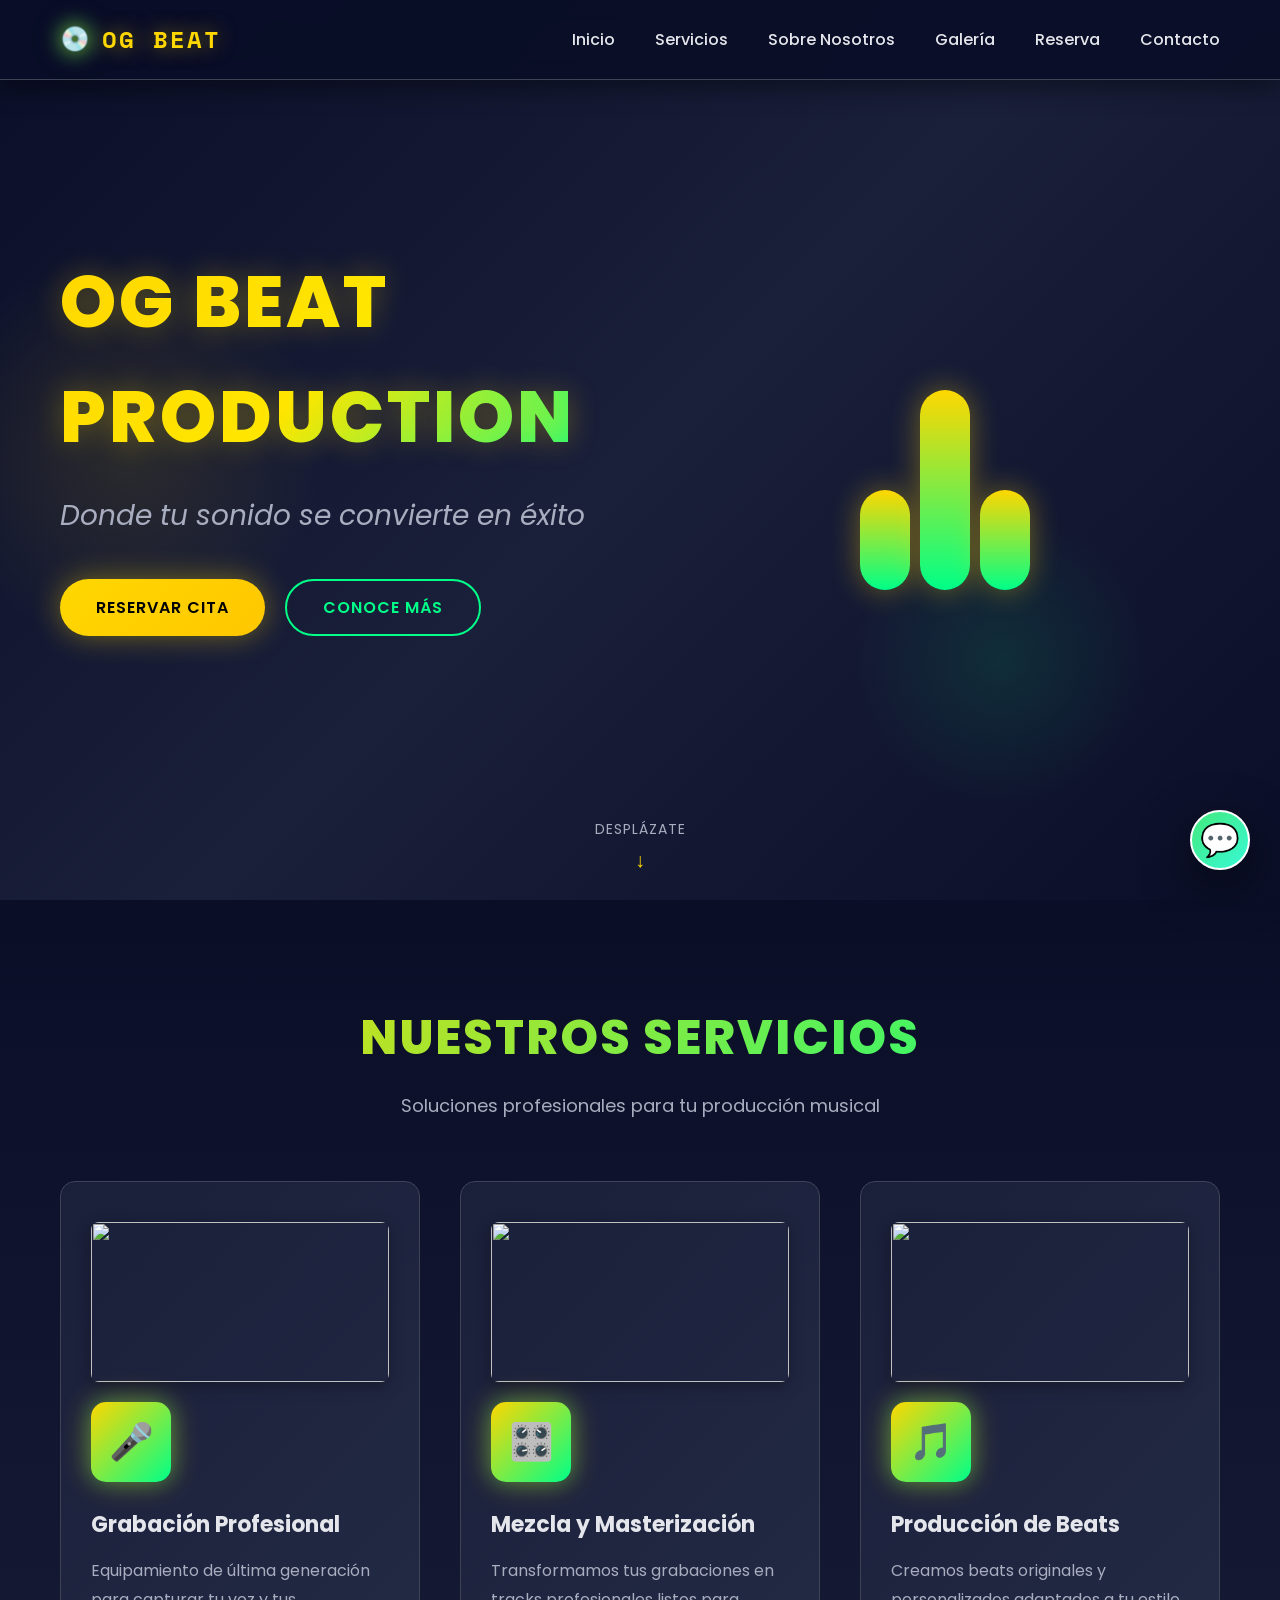
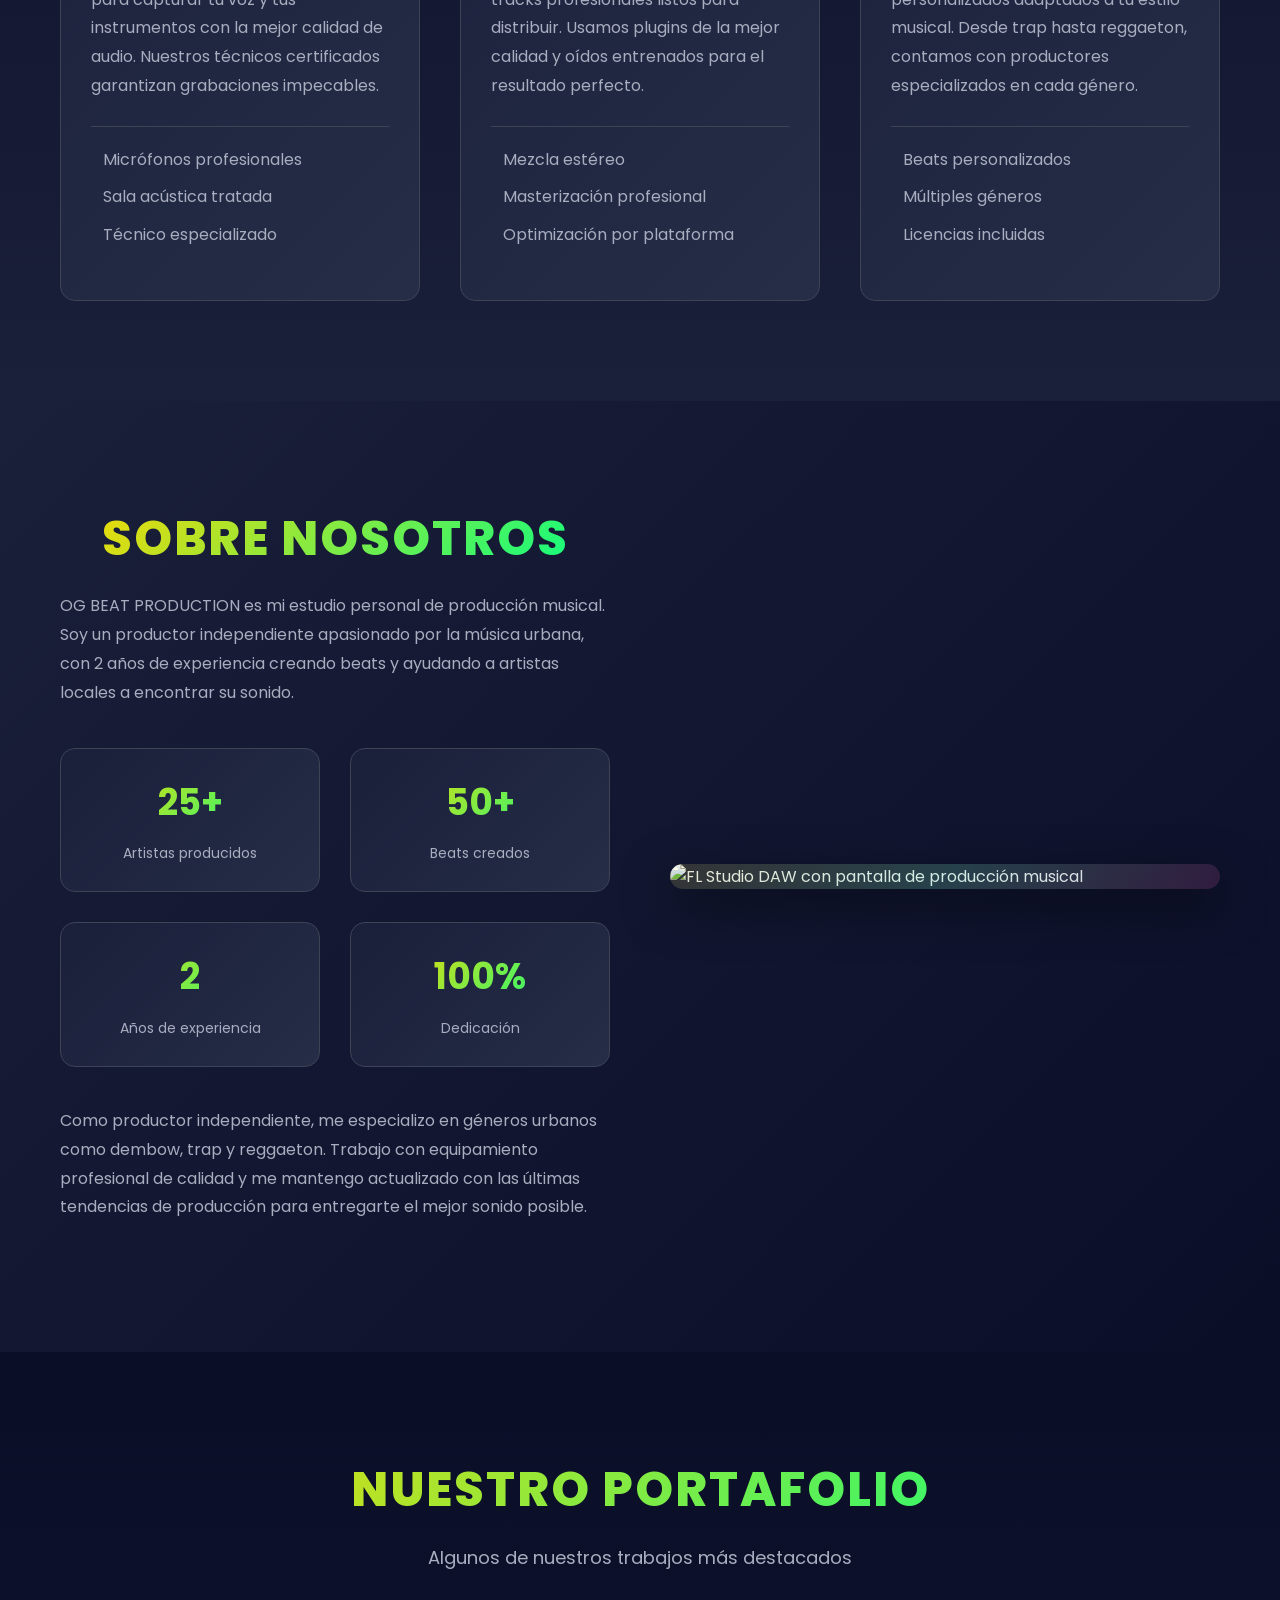
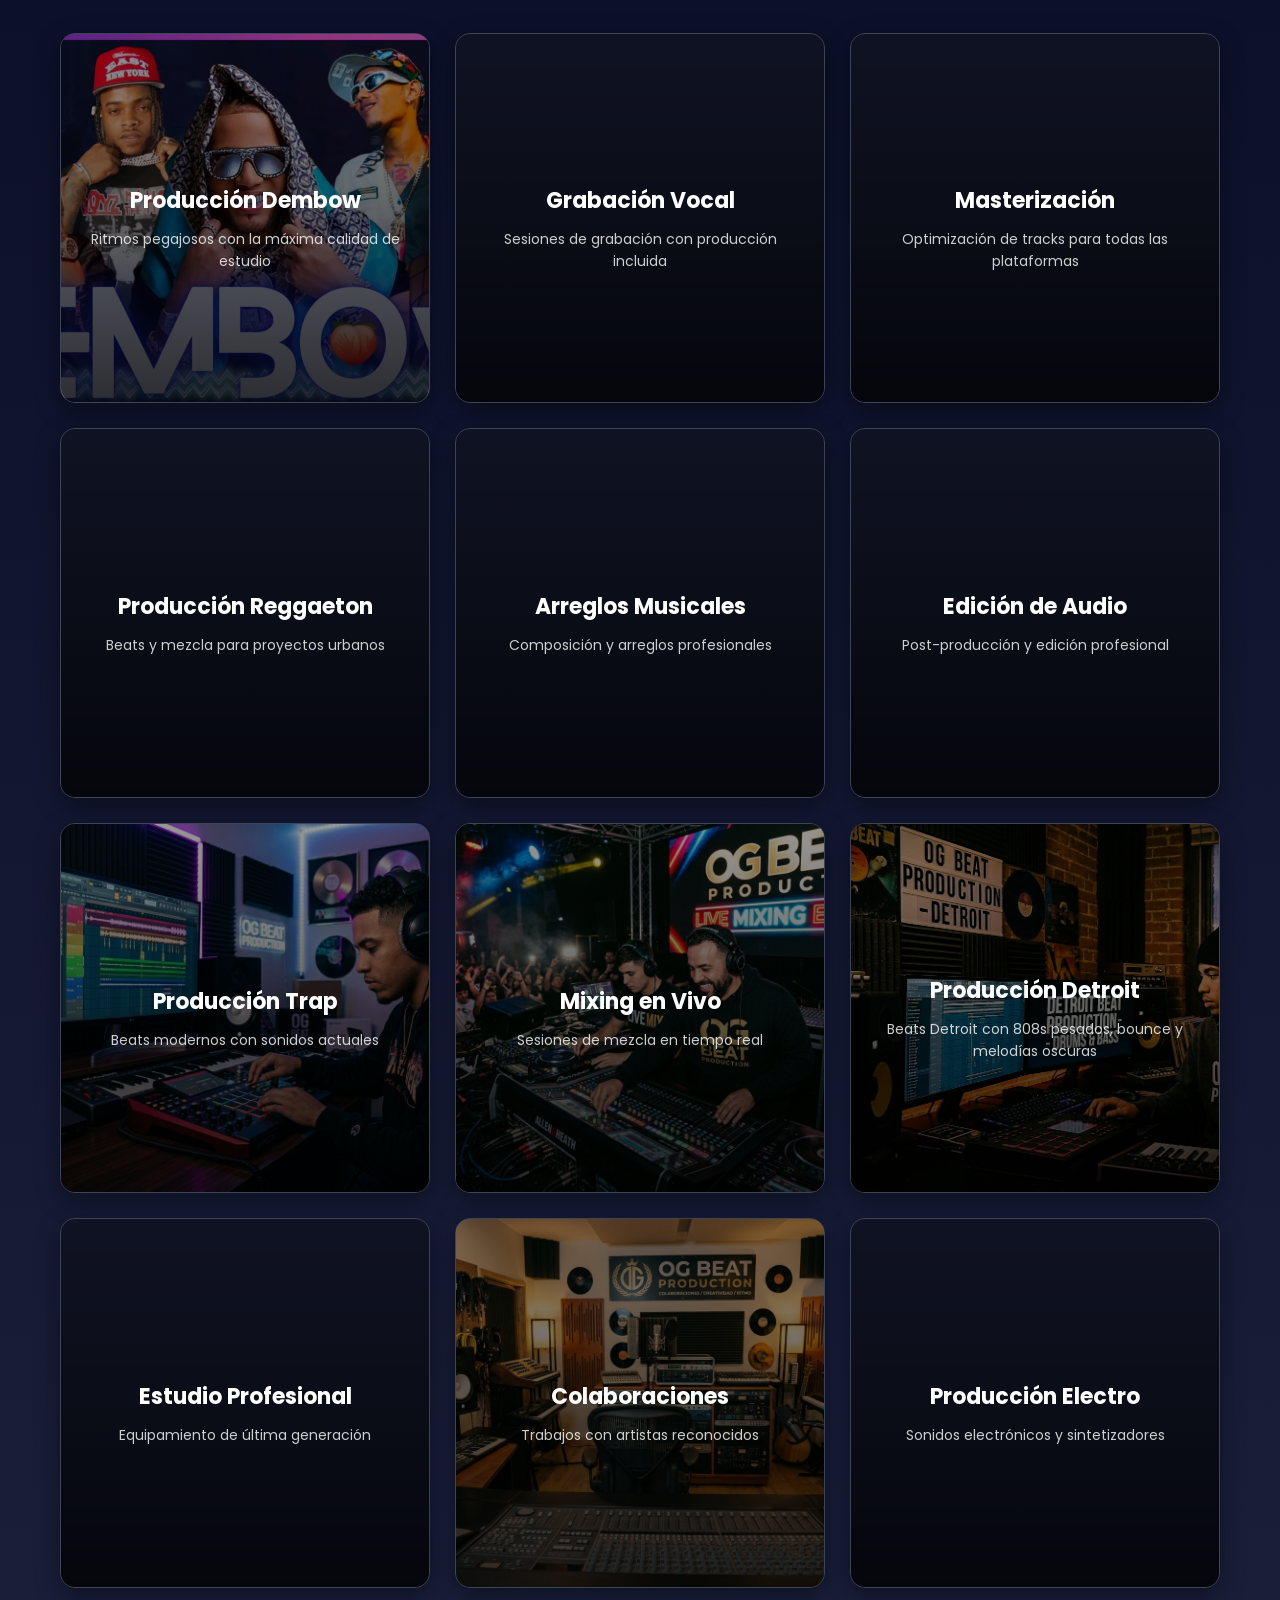
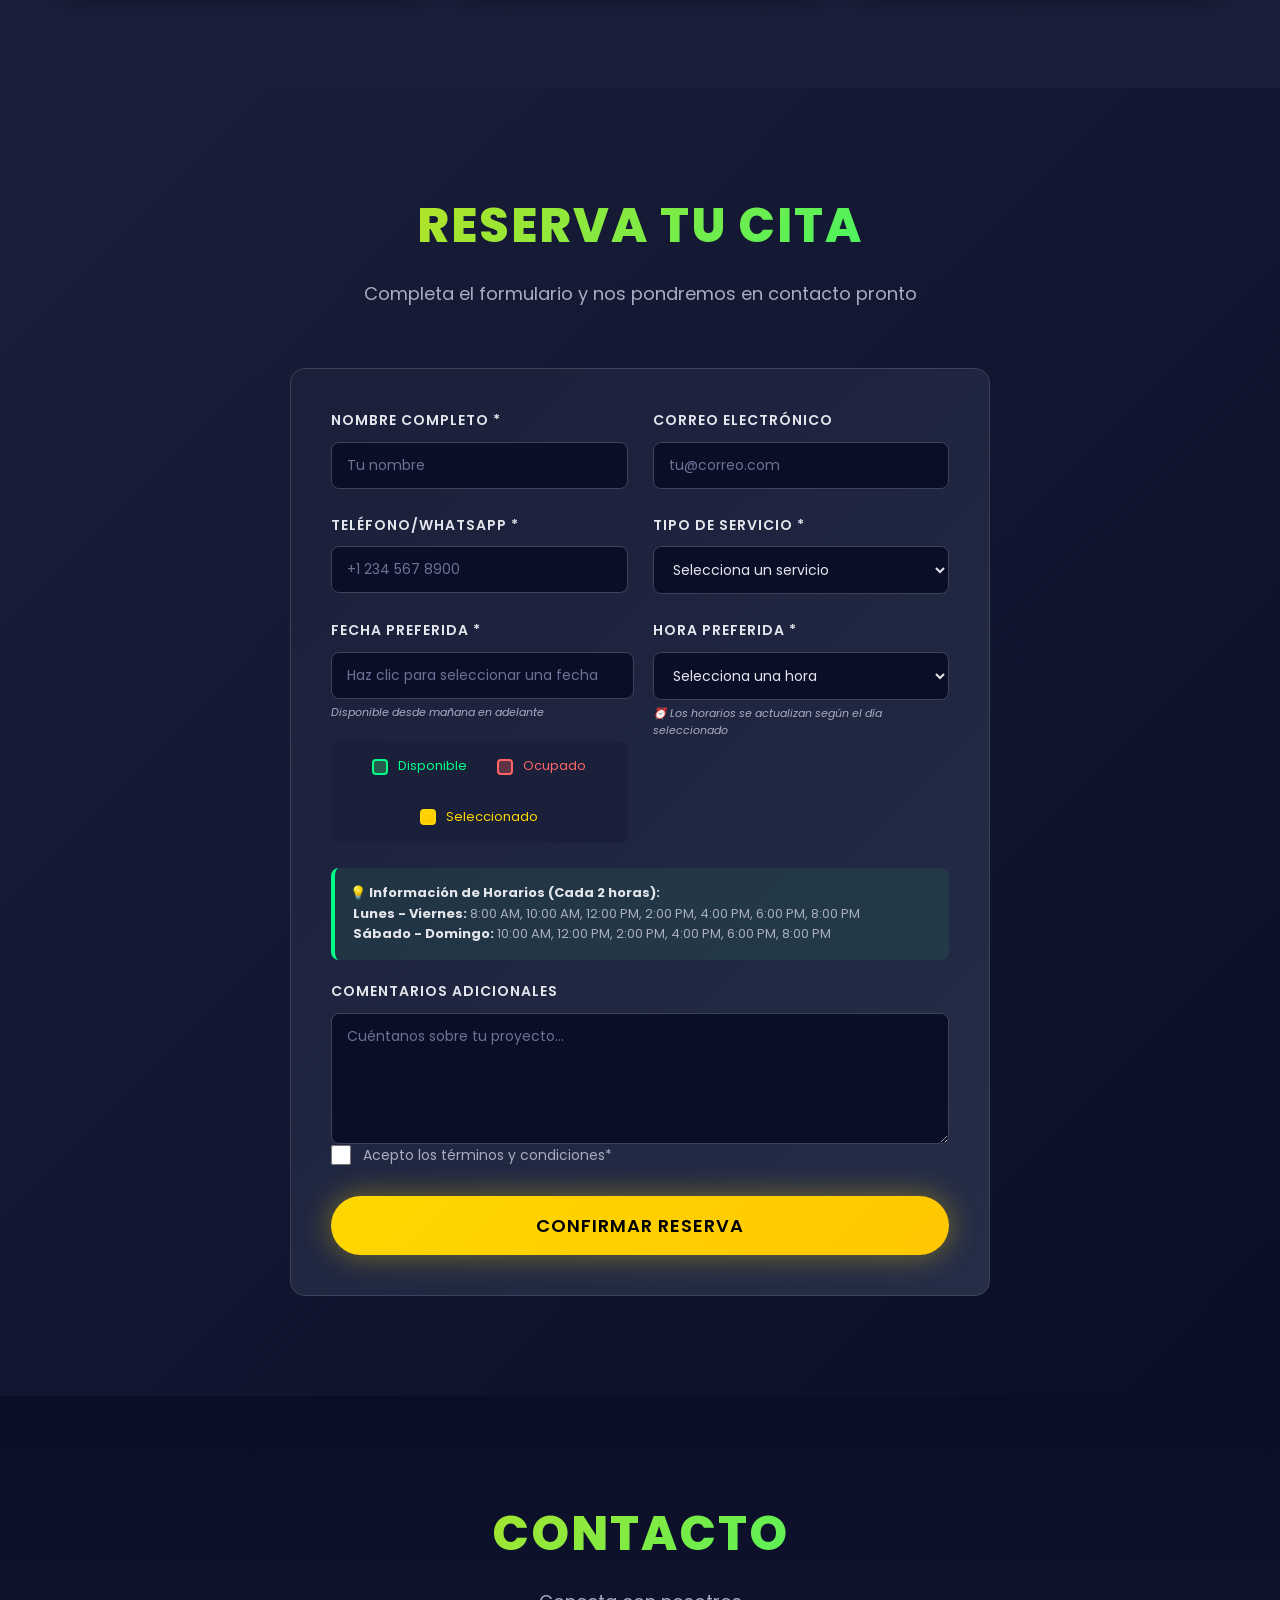
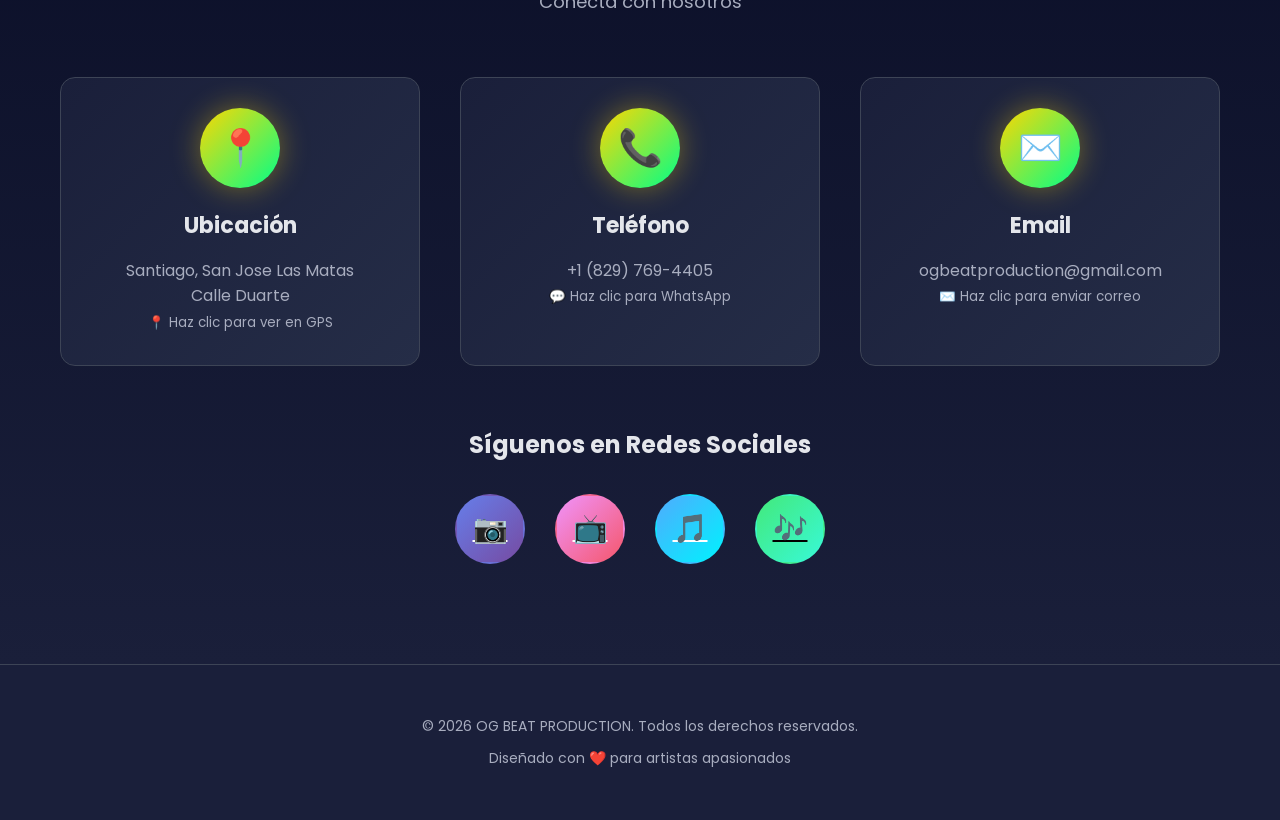
==== index.html @ ad281ef7 "Mejoras de PWA, corrección de alineación móvil y optimización de Hero" ====
<!DOCTYPE html>
<html lang="es">
<head>
    <meta charset="UTF-8">
    <meta name="viewport" content="width=device-width, initial-scale=1.0">
    <meta name="description" content="OG BEAT PRODUCTION - Donde tu sonido se convierte en éxito. Estudio de producción musical profesional">
    <meta name="keywords" content="producción musical, grabación, mezcla, masterización, beats, estudio de música">
    <title>OG BEAT PRODUCTION | Estudio de Grabación</title>

    <!-- PWA & iOS Optimization -->
    <meta name="mobile-web-app-capable" content="yes">
    <meta name="apple-mobile-web-app-capable" content="yes">
    <meta name="apple-mobile-web-app-status-bar-style" content="black-translucent">
    <meta name="apple-mobile-web-app-title" content="OG BEATS">
    <link rel="apple-touch-icon" href="img/apple-touch-icon.png">
    <link rel="manifest" href="manifest.json">
    <meta name="theme-color" content="#0a0e27">

    <!-- Favicon -->
    <link rel="icon" type="image/svg+xml" href="data:image/svg+xml,%3Csvg xmlns='http://www.w3.org/2000/svg' viewBox='0 0 100 100'%3E%3Ccircle cx='50' cy='50' r='45' fill='%23000'/%3E%3Ccircle cx='50' cy='50' r='40' fill='%23FFD700'/%3E%3Ccircle cx='50' cy='50' r='30' fill='%23000'/%3E%3C/svg%3E">
    
    <!-- Google Fonts -->
    <link rel="preconnect" href="https://fonts.googleapis.com">
    <link rel="preconnect" href="https://fonts.gstatic.com" crossorigin>
    <link href="https://fonts.googleapis.com/css2?family=Poppins:wght@300;400;600;700;800&family=Space+Mono:wght@400;700&display=swap" rel="stylesheet">
    
    <!-- Font Awesome Local (Fallback para Tracking Prevention) -->
    <link rel="stylesheet" href="font-awesome-local.css">
    
    <!-- Flatpickr Local (Fallback para Tracking Prevention) -->
    <link rel="stylesheet" href="flatpickr-local.css">
    
    <!-- CSS personalizado -->
    <link rel="stylesheet" href="styles.css">
</head>
<body>
    <!-- Navbar -->
    <nav class="navbar">
        <div class="nav-container">
            <div class="logo">
                <i class="fas fa-compact-disc"></i>
                <span>OG BEAT</span>
            </div>
            <button class="hamburger" id="hamburger">
                <span></span>
                <span></span>
                <span></span>
            </button>
            <ul class="nav-menu" id="navMenu">
                <li><a href="#inicio" class="nav-link">Inicio</a></li>
                <li><a href="#servicios" class="nav-link">Servicios</a></li>
                <li><a href="#sobre-nosotros" class="nav-link">Sobre Nosotros</a></li>
                <li><a href="#galeria" class="nav-link">Galería</a></li>
                <li><a href="#reserva" class="nav-link">Reserva</a></li>
                <li><a href="#contacto" class="nav-link">Contacto</a></li>
            </ul>
        </div>
    </nav>

    <!-- Hero Section -->
    <section id="inicio" class="hero">
        <div class="hero-content">
            <div class="hero-text">
                <h1 class="hero-title">OG BEAT PRODUCTION</h1>
                <p class="hero-subtitle">Donde tu sonido se convierte en éxito</p>
                <div class="hero-buttons">
                    <a href="#reserva" class="btn btn-primary btn-glow">Reservar Cita</a>
                    <a href="#sobre-nosotros" class="btn btn-secondary">Conoce Más</a>
                </div>
            </div>
            <div class="hero-graphic">
                <div class="audio-wave">
                    <div class="wave"></div>
                    <div class="wave"></div>
                    <div class="wave"></div>
                </div>
            </div>
        </div>
        <div class="scroll-indicator">
            <span>Desplázate</span>
            <i class="fas fa-chevron-down"></i>
        </div>
    </section>

    <!-- Servicios Section -->
    <section id="servicios" class="servicios">
        <div class="container">
            <h2 class="section-title">Nuestros Servicios</h2>
            <p class="section-subtitle">Soluciones profesionales para tu producción musical</p>
            
            <div class="servicios-grid">
                <!-- Servicio 1: Grabación -->
                <div class="servicio-card">
                    <div class="servicio-icon">
                        <i class="fas fa-microphone"></i>
                    </div>
                    <h3>Grabación Profesional</h3>
                    <p>Equipamiento de última generación para capturar tu voz y tus instrumentos con la mejor calidad de audio. Nuestros técnicos certificados garantizan grabaciones impecables.</p>
                    <ul class="servicio-features">
                        <li><i class="fas fa-check"></i> Micrófonos profesionales</li>
                        <li><i class="fas fa-check"></i> Sala acústica tratada</li>
                        <li><i class="fas fa-check"></i> Técnico especializado</li>
                    </ul>
                </div>

                <!-- Servicio 2: Mezcla y Masterización -->
                <div class="servicio-card">
                    <div class="servicio-icon">
                        <i class="fas fa-sliders-h"></i>
                    </div>
                    <h3>Mezcla y Masterización</h3>
                    <p>Transformamos tus grabaciones en tracks profesionales listos para distribuir. Usamos plugins de la mejor calidad y oídos entrenados para el resultado perfecto.</p>
                    <ul class="servicio-features">
                        <li><i class="fas fa-check"></i> Mezcla estéreo</li>
                        <li><i class="fas fa-check"></i> Masterización profesional</li>
                        <li><i class="fas fa-check"></i> Optimización por plataforma</li>
                    </ul>
                </div>

                <!-- Servicio 3: Producción de Beats -->
                <div class="servicio-card">
                    <div class="servicio-icon">
                        <i class="fas fa-music"></i>
                    </div>
                    <h3>Producción de Beats</h3>
                    <p>Creamos beats originales y personalizados adaptados a tu estilo musical. Desde trap hasta reggaeton, contamos con productores especializados en cada género.</p>
                    <ul class="servicio-features">
                        <li><i class="fas fa-check"></i> Beats personalizados</li>
                        <li><i class="fas fa-check"></i> Múltiples géneros</li>
                        <li><i class="fas fa-check"></i> Licencias incluidas</li>
                    </ul>
                </div>
            </div>
        </div>
    </section>

    <!-- Sobre Nosotros Section -->
    <section id="sobre-nosotros" class="sobre-nosotros">
        <div class="container">
            <div class="sobre-content">
                <div class="sobre-text">
                    <h2 class="section-title">Sobre Nosotros</h2>
                    <p>OG BEAT PRODUCTION es mi estudio personal de producción musical. Soy un productor independiente apasionado por la música urbana, con 2 años de experiencia creando beats y ayudando a artistas locales a encontrar su sonido.</p>
                    
                    <div class="stats">
                        <div class="stat-item">
                            <h3>25+</h3>
                            <p>Artistas producidos</p>
                        </div>
                        <div class="stat-item">
                            <h3>50+</h3>
                            <p>Beats creados</p>
                        </div>
                        <div class="stat-item">
                            <h3>2</h3>
                            <p>Años de experiencia</p>
                        </div>
                        <div class="stat-item">
                            <h3>100%</h3>
                            <p>Dedicación</p>
                        </div>
                    </div>

                    <p>Como productor independiente, me especializo en géneros urbanos como dembow, trap y reggaeton. Trabajo con equipamiento profesional de calidad y me mantengo actualizado con las últimas tendencias de producción para entregarte el mejor sonido posible.</p>
                </div>
                <div class="sobre-image">
                    <img src="https://images.unsplash.com/photo-1598488035139-bdbb2231ce04?w=600&h=400&fit=crop&crop=center&auto=format" alt="FL Studio DAW con pantalla de producción musical">
                    <div class="gradient-box"></div>
                </div>
            </div>
        </div>
    </section>

    <!-- Galería / Portafolio Section -->
    <section id="galeria" class="galeria">
        <div class="container">
            <h2 class="section-title">Nuestro Portafolio</h2>
            <p class="section-subtitle">Algunos de nuestros trabajos más destacados</p>
            
            <div class="galeria-grid">
                <div class="galeria-item">
                    <div class="galeria-overlay">
                        <div class="galeria-info">
                            <h3>Producción Dembow</h3>
                            <p>Ritmos pegajosos con la máxima calidad de estudio</p>
                        </div>
                    </div>
                </div>

                <div class="galeria-item">
                    <div class="galeria-overlay">
                        <div class="galeria-info">
                            <h3>Grabación Vocal</h3>
                            <p>Sesiones de grabación con producción incluida</p>
                        </div>
                    </div>
                </div>

                <div class="galeria-item">
                    <div class="galeria-overlay">
                        <div class="galeria-info">
                            <h3>Masterización</h3>
                            <p>Optimización de tracks para todas las plataformas</p>
                        </div>
                    </div>
                </div>

                <div class="galeria-item">
                    <div class="galeria-overlay">
                        <div class="galeria-info">
                            <h3>Producción Reggaeton</h3>
                            <p>Beats y mezcla para proyectos urbanos</p>
                        </div>
                    </div>
                </div>

                <div class="galeria-item">
                    <div class="galeria-overlay">
                        <div class="galeria-info">
                            <h3>Arreglos Musicales</h3>
                            <p>Composición y arreglos profesionales</p>
                        </div>
                    </div>
                </div>

                <div class="galeria-item">
                    <div class="galeria-overlay">
                        <div class="galeria-info">
                            <h3>Edición de Audio</h3>
                            <p>Post-producción y edición profesional</p>
                        </div>
                    </div>
                </div>

                <div class="galeria-item">
                    <div class="galeria-overlay">
                        <div class="galeria-info">
                            <h3>Producción Trap</h3>
                            <p>Beats modernos con sonidos actuales</p>
                        </div>
                    </div>
                </div>

                <div class="galeria-item">
                    <div class="galeria-overlay">
                        <div class="galeria-info">
                            <h3>Mixing en Vivo</h3>
                            <p>Sesiones de mezcla en tiempo real</p>
                        </div>
                    </div>
                </div>

                <div class="galeria-item">
                    <div class="galeria-overlay">
                        <div class="galeria-info">
                            <h3>Producción Detroit</h3>
                            <p>Beats Detroit con 808s pesados, bounce y melodías oscuras</p>
                        </div>
                    </div>
                </div>

                <div class="galeria-item">
                    <div class="galeria-overlay">
                        <div class="galeria-info">
                            <h3>Estudio Profesional</h3>
                            <p>Equipamiento de última generación</p>
                        </div>
                    </div>
                </div>

                <div class="galeria-item">
                    <div class="galeria-overlay">
                        <div class="galeria-info">
                            <h3>Colaboraciones</h3>
                            <p>Trabajos con artistas reconocidos</p>
                        </div>
                    </div>
                </div>

                <div class="galeria-item">
                    <div class="galeria-overlay">
                        <div class="galeria-info">
                            <h3>Producción Electro</h3>
                            <p>Sonidos electrónicos y sintetizadores</p>
                        </div>
                    </div>
                </div>
            </div>
        </div>
    </section>

    <!-- Reserva de Citas Section -->
    <section id="reserva" class="reserva">
        <div class="container">
            <h2 class="section-title">Reserva Tu Cita</h2>
            <p class="section-subtitle">Completa el formulario y nos pondremos en contacto pronto</p>
            
            <div class="reserva-container">
                <form id="formReserva" class="formulario-reserva" novalidate>
                    <div class="form-row">
                        <div class="form-group">
                            <label for="nombre">Nombre Completo *</label>
                            <input type="text" id="nombre" name="nombre" placeholder="Tu nombre" required>
                            <span class="error-message" id="errorNombre"></span>
                        </div>

                        <div class="form-group">
                            <label for="email">Correo Electrónico</label>
                            <input type="email" id="email" name="email" placeholder="tu@correo.com">
                            <span class="error-message" id="errorEmail"></span>
                        </div>
                    </div>

                    <div class="form-row">
                        <div class="form-group">
                            <label for="telefono">Teléfono/WhatsApp *</label>
                            <input type="tel" id="telefono" name="telefono" placeholder="+1 234 567 8900" required>
                            <span class="error-message" id="errorTelefono"></span>
                        </div>

                        <div class="form-group">
                            <label for="servicio">Tipo de Servicio *</label>
                            <select id="servicio" name="servicio" required>
                                <option value="">Selecciona un servicio</option>
                                <option value="grabacion">Grabación Profesional</option>
                                <option value="mezcla">Mezcla y Masterización</option>
                                <option value="beats">Producción de Beats</option>
                                <option value="otro">Otro</option>
                            </select>
                            <span class="error-message" id="errorServicio"></span>
                        </div>
                    </div>

                    <div class="form-row">
                        <div class="form-group">
                            <label for="fecha">Fecha Preferida *</label>
                            <input type="text" id="fecha" name="fecha" placeholder="Haz clic para seleccionar una fecha" required>
                            <span class="error-message" id="errorFecha"></span>
                            <small class="info-text">Disponible desde mañana en adelante</small>
                            
                            <!-- Leyenda de disponibilidad -->
                            <div class="disponibilidad-leyenda">
                                <div class="leyenda-item leyenda-disponible">
                                    <div class="leyenda-color"></div>
                                    <span>Disponible</span>
                                </div>
                                <div class="leyenda-item leyenda-ocupado">
                                    <div class="leyenda-color"></div>
                                    <span>Ocupado</span>
                                </div>
                                <div class="leyenda-item leyenda-seleccionado">
                                    <div class="leyenda-color"></div>
                                    <span>Seleccionado</span>
                                </div>
                            </div>
                        </div>

                        <div class="form-group">
                            <label for="hora">Hora Preferida *</label>
                            <select id="hora" name="hora" required>
                                <option value="">Selecciona una hora</option>
                                <option value="08:00">8:00 AM</option>
                                <option value="09:00">9:00 AM</option>
                                <option value="10:00">10:00 AM</option>
                                <option value="11:00">11:00 AM</option>
                                <option value="12:00">12:00 PM</option>
                                <option value="13:00">1:00 PM</option>
                                <option value="14:00">2:00 PM</option>
                                <option value="15:00">3:00 PM</option>
                                <option value="16:00">4:00 PM</option>
                                <option value="17:00">5:00 PM</option>
                                <option value="18:00">6:00 PM</option>
                                <option value="19:00">7:00 PM</option>
                                <option value="20:00">8:00 PM</option>
                                <option value="21:00">9:00 PM</option>
                            </select>
                            <span class="error-message" id="errorHora"></span>
                            <small class="info-text">⏰ Los horarios se actualizan según el día seleccionado</small>
                        </div>
                    </div>

                    <!-- Información de disponibilidad -->
                    <div class="info-disponibilidad success">
                        <strong>💡 Información de Horarios (Cada 2 horas):</strong><br>
                        <i class="fas fa-calendar-day" style="color: #00FF88;"></i> <strong>Lunes - Viernes:</strong> 8:00 AM, 10:00 AM, 12:00 PM, 2:00 PM, 4:00 PM, 6:00 PM, 8:00 PM<br>
                        <i class="fas fa-calendar-alt" style="color: #00FF88;"></i> <strong>Sábado - Domingo:</strong> 10:00 AM, 12:00 PM, 2:00 PM, 4:00 PM, 6:00 PM, 8:00 PM
                    </div>

                    <div class="form-group">
                        <label for="comentarios">Comentarios Adicionales</label>
                        <textarea id="comentarios" name="comentarios" placeholder="Cuéntanos sobre tu proyecto..." rows="5"></textarea>
                    </div>

                    <div class="form-checkbox">
                        <input type="checkbox" id="terminos" name="terminos" required>
                        <label for="terminos">Acepto los términos y condiciones*</label>
                    </div>

                    <button type="submit" class="btn btn-primary btn-glow btn-large">Confirmar Reserva</button>
                </form>

                <!-- Mensaje de confirmación -->
                <div id="confirmacionMensaje" class="confirmacion-mensaje" style="display: none;">
                    <div class="confirmacion-content">
                        <i class="fas fa-clock" style="color: var(--color-primary);"></i>
                        <h3>Solicitud Recibida</h3>
                        <p>Tu solicitud de cita ha sido enviada correctamente y está <strong>pendiente de aprobación</strong>.</p>
                        <p>El equipo del estudio revisará tu solicitud y te confirmará vía WhatsApp.</p>
                        <hr style="border: 0; border-top: 1px solid var(--color-border); margin: 20px 0;">
                        <p>Correo (opcional): <span id="emailConfirmado"></span></p>
                        <p>WhatsApp de contacto: <span id="telefonoConfirmado"></span></p>
                        <button type="button" class="btn btn-secondary" onclick="location.reload()">Hacer otra solicitud</button>
                    </div>
                </div>
            </div>
        </div>
    </section>

    <!-- Contacto Section -->
    <section id="contacto" class="contacto">
        <div class="container">
            <h2 class="section-title">Contacto</h2>
            <p class="section-subtitle">Conecta con nosotros</p>
            
            <div class="contacto-grid">
                <div class="contacto-item">
                    <a href="https://www.google.com/maps/place/19.343367,-70.936102" target="_blank" style="text-decoration: none; color: inherit; display: block; width: 100%; height: 100%; transition: all 0.3s ease;" onmouseover="this.style.transform='translateY(-5px)'; this.querySelector('.contacto-icon').style.background='linear-gradient(135deg, var(--color-secondary), var(--color-primary))';" onmouseout="this.style.transform='translateY(0)'; this.querySelector('.contacto-icon').style.background='linear-gradient(135deg, var(--color-primary), var(--color-secondary))';">
                        <div class="contacto-icon" style="transition: all 0.3s ease;">
                            <i class="fas fa-map-marker-alt"></i>
                        </div>
                        <h3>Ubicación</h3>
                        <p>
                            Santiago, San Jose Las Matas<br>
                            Calle Duarte<br>
                            <small style="color: var(--color-text-secondary);">📍 Haz clic para ver en GPS</small>
                        </p>
                    </a>
                </div>

                <div class="contacto-item">
                    <a href="https://wa.me/18297694405?text=Hola+OG+BEAT+PRODUCTION,+quiero+informaci%C3%B3n+sobre+sus+servicios" target="_blank" style="text-decoration: none; color: inherit; display: block; width: 100%; height: 100%; transition: all 0.3s ease;" onmouseover="this.style.transform='translateY(-5px)'; this.querySelector('.contacto-icon').style.background='linear-gradient(135deg, #25D366, #128C7E)';" onmouseout="this.style.transform='translateY(0)'; this.querySelector('.contacto-icon').style.background='linear-gradient(135deg, var(--color-primary), var(--color-secondary))';">
                        <div class="contacto-icon" style="transition: all 0.3s ease;">
                            <i class="fas fa-phone"></i>
                        </div>
                        <h3>Teléfono</h3>
                        <p>
                            +1 (829) 769-4405<br>
                            <small style="color: var(--color-text-secondary);">💬 Haz clic para WhatsApp</small>
                        </p>
                    </a>
                </div>

                <div class="contacto-item">
                    <a href="mailto:ogbeatproduction@gmail.com?subject=Consulta%20OG%20BEAT%20PRODUCTION&body=Hola%2C%20quisiera%20informaci%C3%B3n%20sobre%20sus%20servicios%20musicales" target="_blank" rel="noopener noreferrer" style="text-decoration: none; color: inherit; display: block; width: 100%; height: 100%; transition: all 0.3s ease;" onmouseover="this.style.transform='translateY(-5px)'; this.querySelector('.contacto-icon').style.background='linear-gradient(135deg, #EA4335, #D93025)';" onmouseout="this.style.transform='translateY(0)'; this.querySelector('.contacto-icon').style.background='linear-gradient(135deg, var(--color-primary), var(--color-secondary))';">
                        <div class="contacto-icon" style="transition: all 0.3s ease;">
                            <i class="fas fa-envelope"></i>
                        </div>
                        <h3>Email</h3>
                        <p>
                            ogbeatproduction@gmail.com<br>
                            <small style="color: var(--color-text-secondary);">✉️ Haz clic para enviar correo</small>
                        </p>
                    </a>
                </div>
            </div>

            <!-- Redes Sociales -->
            <div class="redes-sociales">
                <h3>Síguenos en Redes Sociales</h3>
                <div class="redes-container">
                    <a href="https://www.instagram.com" target="_blank" class="red-social instagram" title="Instagram">
                        <i class="fab fa-instagram"></i>
                    </a>
                    <a href="https://www.youtube.com" target="_blank" class="red-social youtube" title="YouTube">
                        <i class="fab fa-youtube"></i>
                    </a>
                    <a href="https://www.tiktok.com" target="_blank" class="red-social tiktok" title="TikTok">
                        <i class="fab fa-tiktok"></i>
                    </a>
                    <a href="https://www.spotify.com" target="_blank" class="red-social spotify" title="Spotify">
                        <i class="fab fa-spotify"></i>
                    </a>
                </div>
            </div>
        </div>
    </section>

    <!-- Botón Flotante de WhatsApp -->
    <a href="https://wa.me/18297694405" target="_blank" class="whatsapp-button" title="Contáctanos por WhatsApp">
        <i class="fab fa-whatsapp"></i>
    </a>

    <!-- Administración de Citas (Oculto por defecto) -->
    <section id="admin-citas" style="display: none; padding: 100px 0; background: var(--color-bg);">
        <div class="container">
            <h2 class="section-title">Panel de Administración</h2>
            <div id="admin-login" style="max-width: 400px; margin: 0 auto; text-align: center; background: var(--color-bg-secondary); padding: 30px; border-radius: 15px; border: 1px solid var(--color-primary);">
                <h3>Acceso Restringido</h3>
                <input type="password" id="admin-pass" placeholder="Contraseña" style="width: 100%; padding: 12px; margin: 20px 0; background: var(--color-bg); border: 1px solid var(--color-border); color: white; border-radius: 8px;">
                <button onclick="loginAdmin()" class="btn btn-primary" style="width: 100%;">Entrar</button>
            </div>
            <div id="admin-panel" style="display: none;">
                <div style="display: flex; justify-content: space-between; align-items: center; margin-bottom: 30px;">
                    <h3>Solicitudes Pendientes</h3>
                    <button onclick="logoutAdmin()" class="btn btn-secondary" style="padding: 8px 20px; font-size: 12px;">Cerrar Sesión</button>
                </div>
                <div id="lista-solicitudes" class="contacto-grid" style="grid-template-columns: repeat(auto-fill, minmax(300px, 1fr));">
                    <!-- Las solicitudes se cargarán aquí dinámicamente -->
                </div>
            </div>
        </div>
    </section>

    <!-- Footer -->
    <footer class="footer">
        <div class="container">
            <div class="footer-content">
                <p>&copy; 2026 OG BEAT PRODUCTION. Todos los derechos reservados.</p>
                <p>Diseñado con <i class="fas fa-heart" id="admin-trigger" onclick="abrirAdmin()" style="cursor: pointer; transition: transform 0.3s ease;" onmouseover="this.style.transform='scale(1.2)'" onmouseout="this.style.transform='scale(1)'"></i> para artistas apasionados</p>
            </div>
        </div>
    </footer>

    <!-- Guía de Instalación para iPhone (PWA) -->
    <div id="ios-pwa-guide" class="ios-guide" style="display: none;">
        <div class="ios-guide-content">
            <button class="close-guide" onclick="this.parentElement.parentElement.style.display='none'">&times;</button>
            <div class="ios-guide-header">
                <i class="fas fa-mobile-alt"></i>
                <h3>Instalar en tu iPhone</h3>
            </div>
            <p>Para usar esta página como una aplicación:</p>
            <ol>
                <li>Toca el botón <strong>Compartir</strong> <i class="fas fa-share-square" style="color: #007aff;"></i> en la barra inferior de Safari.</li>
                <li>Desliza hacia abajo y selecciona <strong>"Agregar a Inicio"</strong> <i class="fas fa-plus-square"></i>.</li>
                <li>Toca <strong>"Agregar"</strong> en la esquina superior derecha.</li>
            </ol>
            <div class="ios-guide-footer">
                <p>¡Listo! Tendrás acceso directo desde tu pantalla de inicio.</p>
            </div>
        </div>
    </div>

    <!-- Scripts -->
    <!-- Flatpickr Local (Fallback para Tracking Prevention) -->
    <script src="flatpickr-local.js"></script>
    <!-- Si falla el local, intentar con CDN -->
    <script>
        if (!window.flatpickr) {
            const script = document.createElement('script');
            script.src = 'https://cdn.jsdelivr.net/npm/flatpickr';
            script.crossorigin = 'anonymous';
            script.onload = function() {
                const localeScript = document.createElement('script');
                localeScript.src = 'https://cdn.jsdelivr.net/npm/flatpickr/dist/l10n/es.js';
                localeScript.crossorigin = 'anonymous';
                document.head.appendChild(localeScript);
            };
            document.head.appendChild(script);
        }
    </script>
    
    <!-- Font Awesome CDN Fallback -->
    <script>
        // Si los iconos no se cargan, intentar con CDN
        setTimeout(() => {
            const testIcon = document.querySelector('.fa-compact-disc');
            if (testIcon && getComputedStyle(testIcon).content === 'none') {
                const link = document.createElement('link');
                link.rel = 'stylesheet';
                link.href = 'https://cdnjs.cloudflare.com/ajax/libs/font-awesome/6.4.0/css/all.min.css';
                link.crossorigin = 'anonymous';
                document.head.appendChild(link);
            }
        }, 1000);
    </script>
    
    <script src="script.js"></script>
</body>
</html>
---- flatpickr-local.css ----
/* Flatpickr - Versión Local Simplificada para OG BEAT PRODUCTION */

/* Calendario básico con estilos personalizados */
.flatpickr-calendar {
    background: var(--color-bg-secondary);
    border: 1px solid var(--color-border);
    border-radius: 12px;
    box-shadow: var(--shadow-lg);
    font-family: var(--font-primary);
    font-size: 14px;
    color: var(--color-text);
    width: 300px;
    padding: 15px;
    margin: 0;
}

/* Header del calendario */
.flatpickr-months {
    background: transparent;
    padding: 10px 0;
    border-bottom: 1px solid var(--color-border);
    margin-bottom: 10px;
}

.flatpickr-month {
    color: var(--color-primary);
    font-weight: 600;
    font-size: 16px;
    text-align: center;
}

/* Navegación del calendario */
.flatpickr-next-month,
.flatpickr-prev-month {
    color: var(--color-text);
    text-decoration: none;
    padding: 8px 12px;
    border-radius: 6px;
    transition: all var(--transition-base);
    cursor: pointer;
    background: rgba(255, 215, 0, 0.1);
    border: 1px solid var(--color-primary);
}

.flatpickr-next-month:hover,
.flatpickr-prev-month:hover {
    background: var(--color-primary);
    color: #000;
    transform: scale(1.05);
}

/* Días de la semana */
.flatpickr-weekdays {
    background: transparent;
    margin-bottom: 8px;
}

.flatpickr-weekday {
    color: var(--color-text-secondary);
    font-size: 12px;
    font-weight: 600;
    text-transform: uppercase;
    padding: 5px;
}

/* Días del mes */
.flatpickr-days {
    background: transparent;
}

.flatpickr-day {
    background: var(--color-bg-tertiary);
    color: var(--color-text);
    border: 1px solid var(--color-border);
    border-radius: 8px;
    width: 35px;
    height: 35px;
    margin: 2px;
    display: inline-flex;
    align-items: center;
    justify-content: center;
    cursor: pointer;
    transition: all var(--transition-base);
    font-weight: 500;
}

/* Estados de los días */
.flatpickr-day:hover {
    background: rgba(255, 215, 0, 0.2);
    border-color: var(--color-primary);
    transform: scale(1.1);
}

.flatpickr-day.today {
    background: rgba(0, 255, 136, 0.2);
    border-color: var(--color-secondary);
    color: var(--color-secondary);
    font-weight: 700;
}

.flatpickr-day.selected {
    background: var(--color-primary) !important;
    color: #000 !important;
    border-color: var(--color-primary) !important;
    font-weight: 700;
    transform: scale(1.05);
}

/* Días disponibles */
.flatpickr-day.dia-disponible {
    background: rgba(0, 255, 136, 0.1);
    border-color: var(--color-secondary);
    color: var(--color-secondary);
}

.flatpickr-day.dia-disponible:hover {
    background: var(--color-secondary);
    color: #000;
}

/* Días ocupados */
.flatpickr-day.dia-ocupado {
    background: rgba(255, 68, 68, 0.1);
    border-color: #ff4444;
    color: #ff4444;
    cursor: not-allowed;
    opacity: 0.6;
}

.flatpickr-day.dia-ocupado:hover {
    background: rgba(255, 68, 68, 0.2);
    transform: none;
}

/* Días deshabilitados */
.flatpickr-day.disabled {
    color: var(--color-text-muted);
    cursor: not-allowed;
    opacity: 0.3;
    text-decoration: line-through;
}

/* Días fuera del mes */
.flatpickr-day.notInMonth {
    color: var(--color-text-muted);
    opacity: 0.3;
    cursor: default;
}

/* Contenedor principal */
.flatpickr-wrapper {
    position: relative;
    display: inline-block;
}

/* Input field */
.flatpickr-input {
    background: var(--color-bg-tertiary);
    border: 1px solid var(--color-border);
    border-radius: 8px;
    color: var(--color-text);
    padding: 12px 16px;
    font-family: var(--font-primary);
    font-size: 16px;
    transition: all var(--transition-base);
    width: 100%;
}

.flatpickr-input:focus {
    outline: none;
    border-color: var(--color-primary);
    box-shadow: 0 0 20px rgba(255, 215, 0, 0.3);
}

/* Responsive */
@media (max-width: 768px) {
    .flatpickr-calendar {
        width: 280px;
        padding: 10px;
        font-size: 13px;
    }
    
    .flatpickr-day {
        width: 32px;
        height: 32px;
        font-size: 13px;
    }
}
---- styles.css ----
/* ==========================================
   ESTILOS GLOBALES Y VARIABLES
   ========================================== */

:root {
    /* Colores */
    --color-primary: #FFD700;
    --color-primary-dark: #FFC700;
    --color-primary-light: #FFE900;
    --color-secondary: #00FF88;
    --color-accent: #FF006E;
    --color-accent-light: #FF47A0;
    --color-neon-purple: #B826FF;
    --color-neon-blue: #00D4FF;
    --color-neon-pink: #FF00F5;
    
    --color-bg: #0a0e27;
    --color-bg-secondary: #1a1f3a;
    --color-bg-tertiary: #252d47;
    
    --color-text: #e4e6eb;
    --color-text-secondary: #a8adbf;
    --color-text-muted: #6c7294;
    
    --color-border: #3d4456;
    --color-border-light: #4d5668;
    
    /* Tipografía */
    --font-primary: 'Poppins', sans-serif;
    --font-secondary: 'Space Mono', monospace;
    
    /* Sombras con más efecto neón */
    --shadow-sm: 0 2px 8px rgba(0, 0, 0, 0.3);
    --shadow-md: 0 8px 24px rgba(0, 0, 0, 0.4);
    --shadow-lg: 0 16px 48px rgba(0, 0, 0, 0.5);
    --shadow-glow: 0 0 30px rgba(255, 215, 0, 0.4);
    --shadow-glow-neon: 0 0 20px rgba(0, 255, 136, 0.3);
    --shadow-glow-purple: 0 0 25px rgba(184, 38, 255, 0.3);
    --shadow-glow-blue: 0 0 25px rgba(0, 212, 255, 0.3);
    --shadow-glow-pink: 0 0 25px rgba(255, 0, 245, 0.3);
    
    /* Transiciones */
    --transition-fast: 0.2s ease;
    --transition-base: 0.3s ease;
    --transition-slow: 0.5s ease;
}

/* ==========================================
   RESET Y ESTILOS BASE
   ========================================== */

* {
    margin: 0;
    padding: 0;
    box-sizing: border-box;
}

html, body {
    overflow-x: hidden !important;
    width: 100% !important;
    position: relative;
    margin: 0 !important;
    padding: 0 !important;
    max-width: 100% !important;
    -webkit-overflow-scrolling: touch;
}

body {
    font-family: var(--font-primary);
    background-color: var(--color-bg);
    color: var(--color-text);
    line-height: 1.6;
}

/* Scrollbar personalizado */
::-webkit-scrollbar {
    width: 10px;
}

::-webkit-scrollbar-track {
    background: var(--color-bg-secondary);
}

::-webkit-scrollbar-thumb {
    background: var(--color-primary);
    border-radius: 5px;
}

::-webkit-scrollbar-thumb:hover {
    background: var(--color-primary-dark);
}

/* ==========================================
   CONTENEDOR Y GRID
   ========================================== */

.container {
    max-width: 1200px;
    margin: 0 auto;
    padding: 0 20px;
}

/* ==========================================
   NAVBAR
   ========================================== */

.navbar {
    position: fixed;
    top: 0;
    left: 0;
    right: 0;
    background: rgba(10, 14, 39, 0.95);
    backdrop-filter: blur(10px);
    border-bottom: 1px solid var(--color-border);
    height: 80px;
    display: flex;
    align-items: center;
    z-index: 1000;
    box-shadow: var(--shadow-md);
}

.nav-container {
    max-width: 1200px;
    margin: 0 auto;
    padding: 0 20px;
    width: 100%;
    display: flex;
    justify-content: space-between;
    align-items: center;
}

.logo {
    display: flex;
    align-items: center;
    gap: 10px;
    font-size: 24px;
    font-weight: 800;
    color: var(--color-primary);
    font-family: var(--font-secondary);
    text-transform: uppercase;
    letter-spacing: 2px;
    text-shadow: 0 0 20px rgba(255, 215, 0, 0.5);
    transition: all var(--transition-fast);
}

.logo:hover {
    text-shadow: 0 0 30px rgba(255, 215, 0, 0.8);
    transform: scale(1.05);
}

.logo i {
    color: var(--color-secondary);
    filter: drop-shadow(0 0 10px rgba(0, 255, 136, 0.5));
}

.nav-menu {
    display: flex;
    list-style: none;
    gap: 40px;
}

.nav-link {
    text-decoration: none;
    color: var(--color-text);
    font-weight: 500;
    position: relative;
    transition: color var(--transition-fast);
}

.nav-link:hover,
.nav-link.active {
    color: var(--color-primary);
}

.nav-link::after {
    content: '';
    position: absolute;
    bottom: -5px;
    left: 0;
    width: 0;
    height: 2px;
    background: linear-gradient(90deg, var(--color-primary), var(--color-secondary));
    transition: width var(--transition-fast);
}

.nav-link:hover::after,
.nav-link.active::after {
    width: 100%;
}

/* Hamburger Menu */
.hamburger {
    display: none;
    flex-direction: column;
    gap: 5px;
    background: none;
    border: none;
    cursor: pointer;
    z-index: 1100;
}

.hamburger span {
    width: 25px;
    height: 3px;
    background: var(--color-primary);
    border-radius: 3px;
    transition: all var(--transition-fast);
}

.hamburger.active span:nth-child(1) {
    transform: rotate(45deg) translate(10px, 10px);
}

.hamburger.active span:nth-child(2) {
    opacity: 0;
}

.hamburger.active span:nth-child(3) {
    transform: rotate(-45deg) translate(7px, -7px);
}

/* ==========================================
   SECCIONES - ESTILOS COMUNES
   ========================================== */

section {
    position: relative;
    padding: 100px 0;
}

.section-title {
    font-size: 48px;
    font-weight: 800;
    margin-bottom: 15px;
    background: linear-gradient(135deg, var(--color-primary) 0%, var(--color-secondary) 100%);
    -webkit-background-clip: text;
    -webkit-text-fill-color: transparent;
    background-clip: text;
    text-align: center;
    text-transform: uppercase;
    letter-spacing: 2px;
}

.section-subtitle {
    font-size: 18px;
    color: var(--color-text-secondary);
    text-align: center;
    margin-bottom: 60px;
    max-width: 600px;
    margin-left: auto;
    margin-right: auto;
}

/* ==========================================
   HERO SECTION
   ========================================== */

.hero {
    min-height: 100vh;
    display: flex;
    flex-direction: column;
    justify-content: center;
    align-items: center;
    position: relative;
    padding-top: 80px;
    background: linear-gradient(135deg, var(--color-bg) 0%, var(--color-bg-secondary) 50%, var(--color-bg) 100%);
    overflow: hidden;
}

/* Fondo animado */
.hero::before {
    content: '';
    position: absolute;
    width: 400px;
    height: 400px;
    background: radial-gradient(circle, rgba(255, 215, 0, 0.1) 0%, transparent 70%);
    border-radius: 50%;
    top: 50%;
    left: 10%;
    transform: translate(-50%, -50%);
    animation: float 8s ease-in-out infinite;
}

.hero::after {
    content: '';
    position: absolute;
    width: 300px;
    height: 300px;
    background: radial-gradient(circle, rgba(0, 255, 136, 0.1) 0%, transparent 70%);
    border-radius: 50%;
    bottom: 10%;
    right: 10%;
    animation: float 10s ease-in-out infinite reverse;
}

.hero-content {
    display: grid;
    grid-template-columns: 1fr 1fr;
    gap: 60px;
    align-items: center;
    width: 100%;
    max-width: 1200px;
    padding: 0 20px;
    position: relative;
    z-index: 2;
}

.hero-text {
    animation: slideInLeft 0.8s ease;
}

.hero-title {
    font-size: 72px;
    font-weight: 800;
    letter-spacing: 3px;
    margin-bottom: 20px;
    text-transform: uppercase;
    background: linear-gradient(135deg, var(--color-primary) 0%, 
                                         var(--color-primary-light) 50%,
                                         var(--color-secondary) 100%);
    -webkit-background-clip: text;
    -webkit-text-fill-color: transparent;
    background-clip: text;
    text-shadow: 0 0 30px rgba(255, 215, 0, 0.3);
}

.hero-subtitle {
    font-size: 28px;
    color: var(--color-text-secondary);
    margin-bottom: 40px;
    font-style: italic;
}

.hero-buttons {
    display: flex;
    gap: 20px;
    flex-wrap: wrap;
}

/* Botones */
.btn {
    display: inline-flex;
    align-items: center;
    justify-content: center;
    padding: 14px 36px;
    font-size: 16px;
    font-weight: 600;
    text-decoration: none;
    border: none;
    border-radius: 50px;
    cursor: pointer;
    min-height: 44px;
    touch-action: manipulation;
    transition: all var(--transition-base);
    text-transform: uppercase;
    letter-spacing: 1px;
    font-family: var(--font-primary);
}

.btn-primary {
    background: linear-gradient(135deg, var(--color-primary) 0%, var(--color-primary-dark) 100%);
    color: #000;
    position: relative;
    overflow: hidden;
}

.btn-primary::before {
    content: '';
    position: absolute;
    top: 0;
    left: -100%;
    width: 100%;
    height: 100%;
    background: linear-gradient(90deg, transparent, rgba(255, 255, 255, 0.3), transparent);
    transition: left 0.5s ease;
}

.btn-primary:hover::before {
    left: 100%;
}

.btn-primary:hover {
    transform: translateY(-3px);
    box-shadow: 0 10px 30px rgba(255, 215, 0, 0.6), var(--shadow-glow);
    background: linear-gradient(135deg, var(--color-primary-light) 0%, var(--color-primary) 100%);
}

.btn-secondary {
    border: 2px solid var(--color-secondary);
    color: var(--color-secondary);
    background: transparent;
}

.btn-secondary:hover {
    background: var(--color-secondary);
    color: #000;
    transform: translateY(-3px);
}

.btn-glow {
    position: relative;
    box-shadow: var(--shadow-glow);
}

.btn-glow::before {
    content: '';
    position: absolute;
    top: 0;
    left: 0;
    right: 0;
    bottom: 0;
    background: inherit;
    border-radius: inherit;
    opacity: 0;
    animation: pulse 2s ease-in-out infinite;
}

.btn-large {
    padding: 16px 48px;
    font-size: 18px;
}

/* Gráfico del Hero */
.hero-graphic {
    display: flex;
    justify-content: center;
    align-items: center;
    animation: slideInRight 0.8s ease;
}

.audio-wave {
    display: flex;
    align-items: flex-end;
    justify-content: center;
    gap: 10px;
    height: 300px;
    perspective: 1000px;
}

.wave {
    width: 50px;
    background: linear-gradient(180deg, var(--color-primary), var(--color-secondary));
    border-radius: 25px;
    box-shadow: var(--shadow-glow);
    animation: wave 0.8s ease-in-out infinite;
}

.wave:nth-child(1) {
    height: 100px;
    animation-delay: 0s;
}

.wave:nth-child(2) {
    height: 200px;
    animation-delay: 0.2s;
}

.wave:nth-child(3) {
    height: 100px;
    animation-delay: 0.4s;
}

/* Indicador de scroll */
.scroll-indicator {
    position: absolute;
    bottom: 30px;
    left: 50%;
    transform: translateX(-50%);
    display: flex;
    flex-direction: column;
    align-items: center;
    gap: 10px;
    animation: bounce 2s ease-in-out infinite;
    z-index: 2;
}

.scroll-indicator span {
    font-size: 14px;
    color: var(--color-text-secondary);
    text-transform: uppercase;
    letter-spacing: 1px;
}

.scroll-indicator i {
    color: var(--color-primary);
    font-size: 20px;
}

/* ==========================================
   SERVICIOS SECTION
   ========================================== */

.servicios {
    background: linear-gradient(180deg, var(--color-bg) 0%, var(--color-bg-secondary) 100%);
}

.servicios-grid {
    display: grid;
    grid-template-columns: repeat(auto-fit, minmax(320px, 1fr));
    gap: 40px;
}

.servicio-card {
    background: linear-gradient(135deg, var(--color-bg-secondary) 0%, var(--color-bg-tertiary) 100%);
    border: 1px solid var(--color-border);
    border-radius: 15px;
    padding: 40px 30px;
    transition: all var(--transition-base);
    position: relative;
    overflow: hidden;
    cursor: pointer;
}

.servicio-card::before {
    content: '';
    position: absolute;
    top: -50%;
    left: -50%;
    width: 200%;
    height: 200%;
    background: radial-gradient(circle, rgba(255, 215, 0, 0.1) 0%, transparent 70%);
    opacity: 0;
    transition: opacity var(--transition-base);
}

.servicio-card:hover {
    transform: translateY(-10px) scale(1.02);
    border-color: var(--color-primary);
    box-shadow: var(--shadow-glow), 0 0 40px rgba(255, 215, 0, 0.2);
}

.servicio-card:hover::before {
    opacity: 1;
}

.servicio-icon {
    width: 80px;
    height: 80px;
    background: linear-gradient(135deg, var(--color-primary) 0%, var(--color-secondary) 100%);
    border-radius: 15px;
    display: flex;
    align-items: center;
    justify-content: center;
    margin-bottom: 25px;
    font-size: 36px;
    color: #000;
    box-shadow: var(--shadow-glow), var(--shadow-glow-neon);
    transition: all var(--transition-base);
    position: relative;
    overflow: hidden;
}

.servicio-icon::after {
    content: '';
    position: absolute;
    top: -50%;
    left: -50%;
    width: 200%;
    height: 200%;
    background: radial-gradient(circle, rgba(255, 255, 255, 0.3), transparent);
    opacity: 0;
    transition: opacity var(--transition-base);
}

.servicio-card:hover .servicio-icon::after {
    opacity: 1;
}

.servicio-card:hover .servicio-icon {
    transform: scale(1.1) rotate(5deg);
}

.servicio-card h3 {
    font-size: 22px;
    margin-bottom: 15px;
    color: var(--color-text);
}

.servicio-card p {
    color: var(--color-text-secondary);
    margin-bottom: 25px;
    line-height: 1.8;
}

.servicio-features {
    list-style: none;
    padding-top: 20px;
    border-top: 1px solid var(--color-border);
}

.servicio-features li {
    color: var(--color-text-secondary);
    margin-bottom: 12px;
    display: flex;
    align-items: center;
    gap: 12px;
    transition: all var(--transition-fast);
}

.servicio-features i {
    color: var(--color-secondary);
    font-size: 16px;
}

.servicio-features li:hover {
    color: var(--color-text);
    transform: translateX(5px);
}

/* ==========================================
   SOBRE NOSOTROS SECTION
   ========================================== */

.sobre-nosotros {
    background: linear-gradient(135deg, var(--color-bg-secondary) 0%, var(--color-bg) 100%);
}

.sobre-content {
    display: grid;
    grid-template-columns: 1fr 1fr;
    gap: 60px;
    align-items: center;
}

.sobre-text {
    animation: slideInLeft 0.8s ease;
}

.sobre-text p {
    font-size: 16px;
    line-height: 1.8;
    color: var(--color-text-secondary);
    margin-bottom: 30px;
}

.stats {
    display: grid;
    grid-template-columns: 1fr 1fr;
    gap: 30px;
    margin: 40px 0;
}

.stat-item {
    background: linear-gradient(135deg, var(--color-bg-secondary) 0%, var(--color-bg-tertiary) 100%);
    border: 1px solid var(--color-border);
    border-radius: 15px;
    padding: 25px;
    text-align: center;
    transition: all var(--transition-base);
}

.stat-item:hover {
    border-color: var(--color-primary);
    box-shadow: var(--shadow-glow);
    transform: translateY(-5px);
}

.stat-item h3 {
    font-size: 36px;
    background: linear-gradient(135deg, var(--color-primary), var(--color-secondary));
    -webkit-background-clip: text;
    -webkit-text-fill-color: transparent;
    background-clip: text;
    margin-bottom: 10px;
}

.stat-item p {
    color: var(--color-text-secondary);
    font-size: 14px;
    margin: 0;
}

.sobre-image {
    animation: slideInRight 0.8s ease;
    position: relative;
    border-radius: 20px;
    overflow: hidden;
    box-shadow: var(--shadow-lg);
}

.sobre-image img {
    width: 100%;
    height: 400px;
    object-fit: cover;
    object-position: center;
    transition: transform 0.6s ease;
}

.sobre-image:hover img {
    transform: scale(1.05);
}

.gradient-box {
    position: absolute;
    top: 0;
    left: 0;
    width: 100%;
    height: 100%;
    background: linear-gradient(135deg, 
                                rgba(255, 215, 0, 0.1) 0%, 
                                rgba(0, 255, 136, 0.1) 50%,
                                rgba(255, 0, 136, 0.1) 100%);
    border-radius: 20px;
    pointer-events: none;
}

.gradient-box::before {
    content: '';
    position: absolute;
    top: -50%;
    right: -50%;
    width: 200%;
    height: 200%;
    background: radial-gradient(circle, rgba(255, 255, 255, 0.1), transparent);
    animation: float 8s ease-in-out infinite;
}

/* ==========================================
   GALERÍA SECTION
   ========================================== */

.galeria {
    background: linear-gradient(180deg, var(--color-bg) 0%, var(--color-bg-secondary) 100%);
}

.galeria-grid {
    display: grid;
    grid-template-columns: repeat(auto-fit, minmax(280px, 1fr));
    gap: 25px;
}

.galeria-item {
    aspect-ratio: 1/1;
    border-radius: 15px;
    position: relative;
    overflow: hidden; /* Asegura que el zoom no salga de la tarjeta */
    cursor: pointer;
    box-shadow: var(--shadow-md);
    transition: all var(--transition-base);
    border: 1px solid var(--color-border);
    background: var(--color-bg-secondary);
    min-height: 300px;
}

/* Imagen de fondo con configuración perfecta */
.galeria-item::before {
    content: '';
    position: absolute;
    top: 0;
    left: 0;
    width: 100%;
    height: 100%;
    background-image: var(--bg-image);
    background-size: cover;
    background-position: center;
    background-repeat: no-repeat;
    transition: transform 0.6s cubic-bezier(0.25, 0.46, 0.45, 0.94);
    z-index: 0;
}

/* Fallback si la imagen no carga */
.galeria-item::after {
    content: '';
    position: absolute;
    top: 0;
    left: 0;
    width: 100%;
    height: 100%;
    background: linear-gradient(135deg, var(--color-bg-secondary) 0%, var(--color-bg-tertiary) 100%);
    z-index: -1;
    opacity: 0;
    transition: opacity 0.3s ease;
}

/* Efecto hover con zoom */
.galeria-item:hover {
    transform: translateY(-5px);
    box-shadow: var(--shadow-lg), 0 0 50px rgba(0, 255, 136, 0.3);
    border-color: var(--color-secondary);
}

.galeria-item:hover::before {
    transform: scale(1.1); /* Zoom suave sin salirse */
}

.galeria-overlay {
    position: absolute;
    top: 0;
    left: 0;
    width: 100%;
    height: 100%;
    /* Overlay consistente para legibilidad en todas las imágenes */
    background: linear-gradient(to top, rgba(0,0,0,0.8) 0%, rgba(0,0,0,0.6) 50%, rgba(0,0,0,0.4) 100%);
    display: flex;
    align-items: center;
    justify-content: center;
    opacity: 1;
    transition: all var(--transition-base);
    z-index: 1;
}

/* Efecto hover del overlay - más oscuro para mejor contraste */
.galeria-item:hover .galeria-overlay {
    background: linear-gradient(to top, rgba(0,0,0,0.9) 0%, rgba(0,0,0,0.7) 50%, rgba(0,0,0,0.5) 100%);
}

.galeria-info {
    text-align: center;
    color: white;
    transform: translateY(10px);
    transition: transform var(--transition-base);
    padding: 20px;
}

.galeria-item:hover .galeria-info {
    transform: translateY(0);
}

/* ==========================================
   IMÁGENES DE GALERÍA (URLs Únicas Verificadas - Sin Duplicaciones)
   ========================================== */

 /* 1. Producción Dembow - Laptop con FL Studio */
 .galeria-item:nth-child(1) { 
     --bg-image: url('img/dembow-production.jpg'); 
 }

 /* 2. Grabación Vocal - Micrófono profesional */
 .galeria-item:nth-child(2) { 
     --bg-image: url('https://images.unsplash.com/photo-1511379938547-c1f69419868d?w=600&h=400&fit=crop&crop=center&auto=format'); 
 }

 /* 3. Masterización - Consola de mezcla */
 .galeria-item:nth-child(3) { 
     --bg-image: url('https://images.unsplash.com/photo-1605379399642-870262d3d051?w=600&h=400&fit=crop&crop=center&auto=format'); 
 }

 /* 4. Producción Reggaeton - Controlador MIDI */
 .galeria-item:nth-child(4) { 
     --bg-image: url('https://images.unsplash.com/photo-1470225620780-dba8ba36b745?w=600&h=400&fit=crop&crop=center&auto=format'); 
 }

 /* 5. Arreglos Musicales - Teclado musical */
 .galeria-item:nth-child(5) { 
     --bg-image: url('https://images.unsplash.com/photo-1516280440614-37939bbacd81?w=600&h=400&fit=crop&crop=center&auto=format'); 
 }

 /* 6. Edición de Audio - Software de producción */
 .galeria-item:nth-child(6) { 
     --bg-image: url('https://images.unsplash.com/photo-1598488035139-bdbb2231ce04?w=600&h=400&fit=crop&crop=center&auto=format'); 
 }

 /* 7. Producción Trap - MPC y pads */
 .galeria-item:nth-child(7) { 
     --bg-image: url('img/Producción Trap.jpg'); 
 }

 /* 8. Mixing en Vivo - Mesa de mezcla */
 .galeria-item:nth-child(8) { 
     --bg-image: url('img/Mixing en Vivo.jpg'); 
 }

 /* 9. Producción Afrobeat - Batería electrónica */
 .galeria-item:nth-child(9) { 
     --bg-image: url('img/Producción Detroit.jpg'); 
 }

 /* 10. Estudio Profesional - Setup completo */
 .galeria-item:nth-child(10) { 
     --bg-image: url('https://images.unsplash.com/photo-1511671782779-c97d3d27a1d4?w=600&h=400&fit=crop&crop=center&auto=format'); 
 }

 /* 11. Colaboraciones - Múltiples equipos */
 .galeria-item:nth-child(11) { 
     --bg-image: url('img/COLABORACIONES-IMAGEN.jpg'); 
 }

 /* 12. Producción Electro - Sintetizadores */
 .galeria-item:nth-child(12) { 
     --bg-image: url('https://images.unsplash.com/photo-1510915361894-db8b60106cb1?q=80&w=600&h=400&auto=format&fit=crop&crop=center'); 
 }

.galeria-info h3 {
    font-size: 22px;
    margin-bottom: 10px;
}

.galeria-info p {
    font-size: 14px;
    color: rgba(255, 255, 255, 0.8);
}

/* ==========================================
   RESERVA SECTION
   ========================================== */

.reserva {
    background: linear-gradient(135deg, var(--color-bg-secondary) 0%, var(--color-bg) 100%);
}

.reserva-container {
    max-width: 700px;
    margin: 0 auto;
}

.formulario-reserva {
    background: linear-gradient(135deg, var(--color-bg-secondary) 0%, var(--color-bg-tertiary) 100%);
    border: 1px solid var(--color-border);
    border-radius: 15px;
    padding: 40px;
    animation: slideInUp 0.8s ease;
}

.form-row {
    display: grid;
    grid-template-columns: repeat(auto-fit, minmax(250px, 1fr));
    gap: 25px;
    margin-bottom: 25px;
}

.form-group {
    display: flex;
    flex-direction: column;
    position: relative;
}

.form-group label {
    margin-bottom: 10px;
    font-weight: 600;
    color: var(--color-text);
    font-size: 14px;
    text-transform: uppercase;
    letter-spacing: 1px;
}

.form-group input,
.form-group select,
.form-group textarea {
    padding: 12px 15px;
    background: var(--color-bg);
    border: 1px solid var(--color-border);
    border-radius: 8px;
    color: var(--color-text);
    font-family: var(--font-primary);
    font-size: 14px;
    min-height: 44px;
    touch-action: manipulation;
    transition: all var(--transition-fast);
}

.form-group input:focus,
.form-group select:focus,
.form-group textarea:focus {
    outline: none;
    border-color: var(--color-primary);
    box-shadow: 0 0 15px rgba(255, 215, 0, 0.2);
    background: var(--color-bg-tertiary);
}

.form-group input::placeholder,
.form-group textarea::placeholder {
    color: var(--color-text-muted);
}

.form-group select {
    cursor: pointer;
}

.form-group select option {
    background: var(--color-bg-secondary);
    color: var(--color-text);
}

/* Estilos para opciones de horas */
.form-group select option.hora-disponible {
    background: var(--color-bg-secondary);
    color: #00FF88;
}

.form-group select option.hora-ocupada {
    background: #2a1818;
    color: #ff6464;
    text-decoration: line-through;
}

/* Opciones deshabilitadas visibles en rojo */
.form-group select option:disabled {
    background: #1a0a0a;
    color: #ff6464;
    opacity: 0.8;
    text-decoration: line-through;
}

.form-group textarea {
    resize: vertical;
    min-height: 120px;
    font-family: var(--font-primary);
}

/* Mejoras para errores de formulario */
.error-message {
    display: none;
    color: #ff4444;
    font-size: 12px;
    margin-top: 5px;
    background: rgba(255, 68, 68, 0.1);
    padding: 5px 10px;
    border-radius: 5px;
    border-left: 3px solid #ff4444;
    animation: slideInLeft 0.3s ease;
}

input.error, select.error {
    border-color: #ff4444 !important;
    box-shadow: 0 0 15px rgba(255, 68, 68, 0.3) !important;
    animation: errorPulse 0.5s ease;
}

@keyframes errorPulse {
    0%, 100% { transform: scale(1); }
    50% { transform: scale(1.02); }
}

@keyframes slideInLeft {
    from {
        opacity: 0;
        transform: translateX(-20px);
    }
    to {
        opacity: 1;
        transform: translateX(0);
    }
}

.error-message.show {
    display: block;
    animation: shake 0.3s ease;
}

.info-text {
    color: var(--color-text-secondary);
    font-size: 11px;
    margin-top: 5px;
    display: block;
    font-style: italic;
}

.form-checkbox {
    display: flex;
    align-items: center;
    gap: 12px;
    margin-bottom: 30px;
    color: var(--color-text-secondary);
    font-size: 14px;
}

.form-checkbox input {
    width: 20px;
    height: 20px;
    cursor: pointer;
}

.btn-large {
    width: 100%;
}

/* Confirmación */
.confirmacion-mensaje {
    background: linear-gradient(135deg, var(--color-bg-secondary) 0%, var(--color-bg-tertiary) 100%);
    border: 2px solid var(--color-secondary);
    border-radius: 15px;
    padding: 60px 40px;
    text-align: center;
    animation: scaleIn 0.5s ease;
}

.confirmacion-content i {
    font-size: 64px;
    color: var(--color-secondary);
    margin-bottom: 20px;
    animation: bounce 0.8s ease-in-out;
    display: block;
}

.confirmacion-content h3 {
    font-size: 32px;
    color: var(--color-primary);
    margin-bottom: 15px;
}

.confirmacion-content p {
    color: var(--color-text-secondary);
    margin-bottom: 10px;
    font-size: 14px;
}

.confirmacion-content span {
    color: var(--color-primary);
    font-weight: 600;
}

.confirmacion-content .btn {
    margin-top: 25px;
}

/* ==========================================
   CONTACTO SECTION
   ========================================== */

.contacto {
    background: linear-gradient(180deg, var(--color-bg) 0%, var(--color-bg-secondary) 100%);
}

.contacto-grid {
    display: grid;
    grid-template-columns: repeat(auto-fit, minmax(280px, 1fr));
    gap: 40px;
    margin-bottom: 60px;
}

.contacto-item {
    text-align: center;
    padding: 30px;
    background: linear-gradient(135deg, var(--color-bg-secondary) 0%, var(--color-bg-tertiary) 100%);
    border: 1px solid var(--color-border);
    border-radius: 15px;
    transition: all var(--transition-base);
}

.contacto-item:hover {
    transform: translateY(-10px);
    border-color: var(--color-primary);
    box-shadow: var(--shadow-glow);
}

.contacto-icon {
    width: 80px;
    height: 80px;
    background: linear-gradient(135deg, var(--color-primary), var(--color-secondary));
    border-radius: 50%;
    display: flex;
    align-items: center;
    justify-content: center;
    margin: 0 auto 20px;
    font-size: 36px;
    color: #000;
    box-shadow: var(--shadow-glow);
    transition: transform var(--transition-base);
}

.contacto-item:hover .contacto-icon {
    transform: scale(1.1) rotate(10deg);
}

.contacto-item h3 {
    font-size: 22px;
    margin-bottom: 15px;
    color: var(--color-text);
}

.contacto-item p {
    color: var(--color-text-secondary);
}

.contacto-item a {
    color: var(--color-primary);
    text-decoration: none;
    transition: color var(--transition-fast);
}

.contacto-item a:hover {
    color: var(--color-secondary);
}

/* Redes Sociales */
.redes-sociales {
    text-align: center;
    animation: slideInUp 0.8s ease;
}

.redes-sociales h3 {
    font-size: 24px;
    margin-bottom: 30px;
    color: var(--color-text);
}

.redes-container {
    display: flex;
    justify-content: center;
    gap: 30px;
    flex-wrap: wrap;
}

.red-social {
    width: 70px;
    height: 70px;
    display: flex;
    align-items: center;
    justify-content: center;
    border-radius: 50%;
    font-size: 28px;
    transition: all var(--transition-base);
    border: 2px solid transparent;
    cursor: pointer;
}

.red-social.instagram {
    background: linear-gradient(135deg, #667eea 0%, #764ba2 100%);
    color: white;
}

.red-social.youtube {
    background: linear-gradient(135deg, #f093fb 0%, #f5576c 100%);
    color: white;
}

.red-social.tiktok {
    background: linear-gradient(135deg, #4facfe 0%, #00f2fe 100%);
    color: white;
}

.red-social.spotify {
    background: linear-gradient(135deg, #43e97b 0%, #38f9d7 100%);
    color: #000;
}

.red-social:hover {
    transform: translateY(-10px);
    box-shadow: 0 10px 30px rgba(0, 0, 0, 0.5);
}

/* ==========================================
   WHATSAPP BUTTON
   ========================================== */

.whatsapp-button {
    position: fixed;
    bottom: 30px;
    right: 30px;
    width: 60px;
    height: 60px;
    background: linear-gradient(135deg, #43e97b 0%, #38f9d7 100%);
    border-radius: 50%;
    display: flex;
    align-items: center;
    justify-content: center;
    font-size: 32px;
    color: #000;
    text-decoration: none;
    box-shadow: var(--shadow-lg);
    transition: all var(--transition-base);
    animation: pulse-button 2s ease-in-out infinite;
    z-index: 999;
    border: 2px solid white;
}

.whatsapp-button:hover {
    transform: scale(1.15);
    box-shadow: 0 15px 40px rgba(67, 233, 123, 0.5);
    animation: none;
}

/* ==========================================
   FOOTER
   ========================================== */

.footer {
    background: var(--color-bg-secondary);
    border-top: 1px solid var(--color-border);
    padding: 40px 0;
    text-align: center;
}

.footer-content p {
    color: var(--color-text-secondary);
    margin: 10px 0;
    font-size: 14px;
}

.footer-content i {
    color: var(--color-accent);
    animation: heartbeat 1.5s ease-in-out infinite;
}

/* ==========================================
   RESPONSIVIDAD MOBILE FIRST
   ========================================== */

@media (max-width: 767px) {
    /* Forzar que nada se salga de la pantalla */
    * {
        max-width: 100% !important;
        box-sizing: border-box !important;
    }

    html, body {
        overflow-x: hidden !important;
        width: 100% !important;
        position: relative !important;
        margin: 0 !important;
        padding: 0 !important;
    }

    .container {
        width: 100% !important;
        max-width: 100% !important;
        padding-left: 15px !important;
        padding-right: 15px !important;
        margin: 0 auto !important;
        overflow: hidden !important;
    }

    /* Hero fix */
    .hero {
        display: flex !important;
        flex-direction: column !important;
        align-items: center !important;
        justify-content: center !important;
        min-height: 100vh !important;
        padding-top: 80px !important;
        padding-bottom: 60px !important;
        overflow: visible !important; /* Eliminar el corte de la animación */
    }

    .hero-content {
        padding: 0 10px !important;
        width: 100% !important;
        margin: 0 !important;
        display: flex !important;
        flex-direction: column !important;
        align-items: center !important;
        justify-content: center !important;
        gap: 35px !important; /* Aumentar espacio para evitar superposición */
        overflow: visible !important;
    }

    .hero-text {
        order: 1 !important;
        width: 100% !important;
        display: flex !important;
        flex-direction: column !important;
        align-items: center !important;
        justify-content: center !important;
        margin: 0 auto !important;
        padding: 0 !important;
        z-index: 5 !important; /* Asegurar que el texto esté arriba */
    }

    .hero-buttons {
        order: 2 !important;
        display: flex !important;
        flex-direction: column !important;
        gap: 15px !important;
        align-items: center !important;
        justify-content: center !important;
        width: 100% !important;
        margin: 0 auto !important;
        padding: 0 !important;
        z-index: 10 !important; /* Botones por encima de todo */
    }

    .hero-graphic {
        order: 3 !important;
        margin: 30px auto 0 !important;
        height: 120px !important;
        width: 100% !important;
        display: flex !important;
        justify-content: center !important;
        align-items: center !important;
        padding: 0 !important;
        z-index: 1 !important;
        overflow: visible !important;
        background: transparent !important;
    }

    .audio-wave {
        height: 100px !important;
        width: 100% !important;
        gap: 8px !important;
        display: flex !important;
        align-items: center !important; /* Volver a centrar verticalmente */
        justify-content: center !important;
        margin: 0 auto !important;
        overflow: visible !important;
    }

    .wave {
        width: 25px !important; /* Volver a un grosor visible */
    }

    /* Animaciones que causan desplazamiento lateral */
    [data-aos], 
    .animate-on-scroll,
    [style*="animation"],
    [style*="transition"],
    .revealed,
    .reveal-left,
    .reveal-right,
    .slideInRight,
    .slideInLeft {
        transform: none !important;
        transition: none !important;
        animation: none !important;
        opacity: 1 !important;
        visibility: visible !important;
    }

    /* Asegurar que las secciones no tengan overflow */
    section {
        width: 100% !important;
        max-width: 100% !important;
        overflow: hidden !important;
        margin: 0 !important;
        padding-left: 0 !important;
        padding-right: 0 !important;
        position: relative !important;
    }

    /* Asegurar que el contenido interno no empuje el borde */
    .hero-content,
    .servicios-grid,
    .sobre-content,
    .galeria-grid,
    .reserva-container,
    .contacto-grid {
        width: 100% !important;
        max-width: 100% !important;
        margin: 0 !important;
        padding-left: 15px !important;
        padding-right: 15px !important;
        box-sizing: border-box !important;
    }

    
    .logo {
        font-size: 18px;
    }
    
    .hamburger {
        display: flex;
    }
    
    .nav-menu {
        position: fixed;
        top: 70px;
        left: -100%;
        width: 100%;
        height: calc(100vh - 70px);
        background: rgba(10, 14, 39, 0.98);
        backdrop-filter: blur(20px);
        flex-direction: column;
        justify-content: flex-start;
        align-items: center;
        padding-top: 50px;
        gap: 30px;
        transition: left 0.3s ease;
        border-top: 2px solid var(--color-primary);
    }
    
    .nav-menu.active {
        left: 0;
    }
    
    .nav-link {
        font-size: 18px;
        padding: 15px 25px;
        border: 1px solid transparent;
        border-radius: 30px;
        transition: all 0.3s ease;
    }
    
    .nav-link:hover {
        border-color: var(--color-primary);
        background: rgba(255, 215, 0, 0.1);
        box-shadow: 0 0 20px rgba(255, 215, 0, 0.3);
    }
    
    .hero {
        padding-top: 80px;
        min-height: 100vh;
        display: flex;
        align-items: center;
        padding-bottom: 100px;
        position: relative;
        overflow: hidden;
    }

    .hero-content {
        display: flex !important;
        flex-direction: column !important;
        align-items: center !important;
        justify-content: center !important;
        text-align: center !important;
        gap: 20px;
        width: 100% !important;
        max-width: 100vw !important;
        position: relative;
        z-index: 2;
        margin: 0 auto !important;
        padding: 0 20px !important;
        box-sizing: border-box !important;
        overflow: hidden !important;
    }

    .hero-text {
        order: 1;
        width: 100% !important;
        display: flex !important;
        flex-direction: column !important;
        align-items: center !important;
        justify-content: center !important;
        margin: 0 auto !important;
        padding: 0 !important;
    }

    .hero-title {
        font-size: 32px;
        margin-bottom: 10px;
        width: 100% !important;
        text-align: center !important;
        margin-left: 0 !important;
        margin-right: 0 !important;
    }

    .hero-subtitle {
        font-size: 16px;
        margin-bottom: 20px;
        width: 100% !important;
        text-align: center !important;
        margin-left: 0 !important;
        margin-right: 0 !important;
    }

    .hero-buttons {
        order: 2;
        display: flex !important;
        flex-direction: column !important;
        gap: 15px;
        align-items: center !important;
        justify-content: center !important;
        width: 100% !important;
        margin: 0 auto !important;
        padding: 0 !important;
    }

    .hero-buttons .btn {
        width: 85% !important;
        max-width: 280px !important;
        margin: 0 auto !important;
    }

    .hero-graphic {
        order: 3;
        margin: 20px auto !important;
        height: auto;
        width: 100% !important;
        display: flex !important;
        justify-content: center !important;
        align-items: center !important;
        padding: 0 !important;
    }

    .audio-wave {
        height: 100px !important;
        width: 100% !important;
        gap: 5px;
        display: flex !important;
        align-items: center !important;
        justify-content: center !important;
        margin: 0 auto !important;
    }

    .scroll-indicator {
        position: absolute;
        bottom: 30px;
        left: 0;
        right: 0;
        width: 100%;
        display: flex;
        flex-direction: column;
        align-items: center;
        justify-content: center;
        margin: 0 auto;
        z-index: 3;
        pointer-events: none;
    }

    .scroll-indicator .mouse,
    .scroll-indicator .arrows {
        margin-left: auto;
        margin-right: auto;
    }

    .scroll-indicator span {
        font-size: 12px;
    }

    .btn {
        padding: 12px 24px;
        font-size: 14px;
        min-height: 48px; /* Mínimo 48px para toque fácil */
        display: flex;
        align-items: center;
        justify-content: center;
    }
    
    .btn-large {
        padding: 14px 28px;
        font-size: 16px;
        min-height: 52px;
    }
    
    .audio-wave {
        height: 100px !important;
        width: 100% !important;
        display: flex !important;
        align-items: center !important;
        justify-content: center !important;
    }
    
    .wave {
        width: 20px;
    }
    
    /* Secciones */
    section {
        padding: 60px 0;
    }
    
    .hero-title {
        font-size: 32px;
        margin-bottom: 10px;
        width: 100% !important;
        text-align: center !important;
    }

    .hero-subtitle {
        font-size: 16px;
        margin-bottom: 20px;
        width: 100% !important;
        text-align: center !important;
    }
    
    .servicios-grid {
        grid-template-columns: 1fr;
        gap: 25px;
    }
    
    .servicio-card {
        padding: 30px 20px;
    }
    
    .servicio-icon {
        width: 60px;
        height: 60px;
        font-size: 28px;
        margin-bottom: 20px;
    }
    
    .servicio-card h3 {
        font-size: 20px;
        margin-bottom: 12px;
    }
    
    /* Sobre Nosotros */
    .sobre-content {
        grid-template-columns: 1fr;
        gap: 40px;
    }
    
    .stats {
        grid-template-columns: 1fr 1fr;
        gap: 20px;
        margin: 30px 0;
    }
    
    .stat-item {
        padding: 20px 15px;
    }
    
    .stat-item h3 {
        font-size: 28px;
    }
    
    /* Galería */
    .galeria-grid {
        grid-template-columns: repeat(auto-fit, minmax(250px, 1fr));
        gap: 20px;
    }
    
    .galeria-item {
        min-height: 250px;
    }
    
    .galeria-info h3 {
        font-size: 18px;
        margin-bottom: 8px;
    }
    
    .galeria-info p {
        font-size: 12px;
    }
    
    /* Reserva */
    .reserva-container {
        max-width: 100%;
    }
    
    .formulario-reserva {
        padding: 30px 20px;
    }
    
    .form-row {
        grid-template-columns: 1fr;
        gap: 20px;
    }
    
    .form-group input,
    .form-group select,
    .form-group textarea {
        padding: 14px 16px;
        font-size: 16px; /* Evita zoom en iOS */
        min-height: 48px;
    }
    
    .form-group textarea {
        min-height: 100px;
    }
    
    .disponibilidad-leyenda {
        flex-wrap: wrap;
        gap: 10px;
        margin-top: 10px;
    }
    
    .leyenda-item {
        font-size: 12px;
    }
    
    /* Contacto */
    .contacto-grid {
        grid-template-columns: 1fr;
        gap: 25px;
    }
    
    .contacto-item {
        padding: 25px 20px;
    }
    
    .contacto-icon {
        width: 60px;
        height: 60px;
        font-size: 28px;
    }
    
    .redes-container {
        gap: 20px;
    }
    
    .red-social {
        width: 60px;
        height: 60px;
        font-size: 24px;
    }
    
    /* WhatsApp Button */
    .whatsapp-button {
        width: 56px;
        height: 56px;
        bottom: 20px;
        right: 20px;
        font-size: 28px;
    }
}

/* Tablet (768px - 1023px) */
@media (min-width: 768px) and (max-width: 1023px) {
    .container {
        padding: 0 20px;
    }
    
    .hero-content {
        grid-template-columns: 1fr 1fr;
        gap: 50px;
    }
    
    .hero-title {
        font-size: 48px;
    }
    
    .hero-subtitle {
        font-size: 22px;
    }
    
    .servicios-grid {
        grid-template-columns: repeat(2, 1fr);
    }
    
    .galeria-grid {
        grid-template-columns: repeat(2, 1fr);
    }
    
    .stats {
        grid-template-columns: repeat(4, 1fr);
    }
    
    .contacto-grid {
        grid-template-columns: repeat(3, 1fr);
    }
}

/* Desktop (1024px+) */
@media (min-width: 1024px) {
    .hero-content {
        grid-template-columns: 1fr 1fr;
        gap: 60px;
    }
    
    .servicios-grid {
        grid-template-columns: repeat(3, 1fr);
    }
    
    .galeria-grid {
        grid-template-columns: repeat(auto-fit, minmax(280px, 1fr));
    }
}

/* ==========================================
   ANIMACIONES
   ========================================== */

@keyframes float {
    0%, 100% {
        transform: translateY(0px);
    }
    50% {
        transform: translateY(30px);
    }
}

@keyframes wave {
    0%, 100% {
        height: 30px;
        opacity: 0.5;
    }
    50% {
        height: 80px;
        opacity: 1;
    }
}

@keyframes bounce {
    0%, 100% {
        transform: translateY(0);
    }
    50% {
        transform: translateY(-15px);
    }
}

@keyframes pulse {
    0% {
        box-shadow: 0 0 0 0 rgba(255, 215, 0, 0.7);
    }
    50% {
        box-shadow: 0 0 0 10px rgba(255, 215, 0, 0);
    }
    100% {
        box-shadow: 0 0 0 0 rgba(255, 215, 0, 0);
    }
}

@keyframes pulse-button {
    0% {
        box-shadow: 0 0 0 0 rgba(67, 233, 123, 0.7);
    }
    50% {
        box-shadow: 0 0 0 10px rgba(67, 233, 123, 0);
    }
    100% {
        box-shadow: 0 0 0 0 rgba(67, 233, 123, 0);
    }
}

@keyframes shake {
    0%, 100% {
        transform: translateX(0);
    }
    25% {
        transform: translateX(-5px);
    }
    75% {
        transform: translateX(5px);
    }
}

@keyframes slideInLeft {
    from {
        opacity: 0;
        transform: translateX(-50px);
    }
    to {
        opacity: 1;
        transform: translateX(0);
    }
}

@keyframes slideInRight {
    from {
        opacity: 0;
        transform: translateX(50px);
    }
    to {
        opacity: 1;
        transform: translateX(0);
    }
}

@keyframes slideInUp {
    from {
        opacity: 0;
        transform: translateY(50px);
    }
    to {
        opacity: 1;
        transform: translateY(0);
    }
}

@keyframes scaleIn {
    from {
        opacity: 0;
        transform: scale(0.9);
    }
    to {
        opacity: 1;
        transform: scale(1);
    }
}

@keyframes heartbeat {
    0%, 100% {
        transform: scale(1);
    }
    25% {
        transform: scale(1.2);
    }
    50% {
        transform: scale(1);
    }
}

/* ==========================================
   FLATPICKR - CALENDARIO MODERNO
   ========================================== */

/* Contenedor del input */
.flatpickr-input {
    cursor: pointer;
}

/* Calendario - Contenedor principal */
.flatpickr-calendar {
    background: var(--color-bg-secondary);
    border: 1px solid var(--color-border);
    border-radius: 12px;
    box-shadow: 0 15px 40px rgba(0, 0, 0, 0.4);
    overflow: hidden;
    animation: calendarSlideIn 0.3s ease;
}

@keyframes calendarSlideIn {
    from {
        opacity: 0;
        transform: translateY(-10px) scale(0.95);
    }
    to {
        opacity: 1;
        transform: translateY(0) scale(1);
    }
}

/* Header del calendario */
.flatpickr-months {
    background: linear-gradient(135deg, var(--color-bg-secondary) 0%, var(--color-bg-tertiary) 100%);
    border-bottom: 1px solid var(--color-border);
    padding: 15px;
}

/* Navegación de meses */
.flatpickr-prev-month,
.flatpickr-next-month {
    color: var(--color-primary);
    transition: all var(--transition-fast);
}

.flatpickr-prev-month:hover,
.flatpickr-next-month:hover {
    color: var(--color-secondary);
    transform: scale(1.2);
}

/* Título del mes/año */
.flatpickr-current-month {
    color: var(--color-text);
    font-weight: 700;
    font-size: 16px;
    text-transform: capitalize;
}

.flatpickr-current-month .numInput {
    background: var(--color-bg);
    border: 1px solid var(--color-border);
    color: var(--color-primary);
    border-radius: 6px;
    padding: 5px 8px;
    transition: all var(--transition-fast);
}

.flatpickr-current-month .numInput:focus {
    border-color: var(--color-primary);
    box-shadow: 0 0 10px rgba(255, 215, 0, 0.2);
}

/* Días de la semana (encabezados) */
.flatpickr-weekdays {
    background: var(--color-bg);
    border-bottom: 1px solid var(--color-border);
    padding: 10px;
}

.flatpickr-weekday {
    color: var(--color-primary);
    font-weight: 700;
    font-size: 13px;
    text-transform: uppercase;
    letter-spacing: 1px;
}

/* Días del calendario */
.flatpickr-days {
    padding: 10px;
}

.flatpickr-day {
    color: var(--color-text-secondary);
    border: none;
    border-radius: 8px;
    transition: all var(--transition-fast);
    font-weight: 500;
}

/* Día hover */
.flatpickr-day:hover {
    background: var(--color-bg-tertiary);
    color: var(--color-primary);
    transform: scale(1.05);
}

/* Día seleccionado */
.flatpickr-day.selected {
    background: linear-gradient(135deg, var(--color-primary) 0%, var(--color-primary-dark) 100%);
    color: #000;
    font-weight: 700;
    box-shadow: 0 5px 15px rgba(255, 215, 0, 0.3);
}

.flatpickr-day.selected:hover {
    background: linear-gradient(135deg, var(--color-primary-dark) 0%, var(--color-primary) 100%);
    transform: scale(1.1);
}

/* Día previsto (today) */
.flatpickr-day.today {
    border: 2px solid var(--color-secondary);
    color: var(--color-secondary);
    font-weight: 600;
}

/* Días deshabilitados (pasados, no disponibles) */
.flatpickr-day.disabled,
.flatpickr-day.prevMonthDay,
.flatpickr-day.nextMonthDay {
    color: var(--color-text-muted);
    background: transparent;
    opacity: 0.4;
    cursor: not-allowed;
}

.flatpickr-day.disabled:hover,
.flatpickr-day.prevMonthDay:hover,
.flatpickr-day.nextMonthDay:hover {
    background: transparent;
    transform: none;
}

/* Rango de fechas */
.flatpickr-day.inRange {
    background: rgba(255, 215, 0, 0.1);
    color: var(--color-text);
    border-radius: 0;
}

/* Start/End del rango */
.flatpickr-day.startRange,
.flatpickr-day.endRange {
    background: linear-gradient(135deg, var(--color-primary) 0%, var(--color-primary-dark) 100%);
    color: #000;
    border-radius: 8px;
}

/* Footer del calendario */
.flatpickr-time {
    border-top: 1px solid var(--color-border);
    padding: 10px;
    background: var(--color-bg);
}

/* Input de hora */
.flatpickr-hour,
.flatpickr-minute,
.flatpickr-second {
    background: var(--color-bg-secondary);
    border: 1px solid var(--color-border);
    color: var(--color-text);
    border-radius: 6px;
    transition: all var(--transition-fast);
}

.flatpickr-hour:hover,
.flatpickr-minute:hover,
.flatpickr-second:hover {
    border-color: var(--color-primary);
    background: var(--color-bg-tertiary);
}

.flatpickr-hour:focus,
.flatpickr-minute:focus,
.flatpickr-second:focus {
    border-color: var(--color-primary);
    box-shadow: 0 0 10px rgba(255, 215, 0, 0.2);
    background: var(--color-bg-tertiary);
}

/* Botón Clear */
.flatpickr-clear {
    background: transparent;
    color: var(--color-text-muted);
    border: 1px solid var(--color-border);
    border-radius: 6px;
    padding: 6px 12px;
    font-size: 12px;
    cursor: pointer;
    transition: all var(--transition-fast);
    margin-top: 10px;
}

.flatpickr-clear:hover {
    background: rgba(255, 68, 68, 0.1);
    color: #ff4444;
    border-color: #ff4444;
}

/* Estilo abierto */
.flatpickr-input:focus ~ .flatpickr-calendar,
.flatpickr-calendar.open {
    display: block;
    animation: calendarSlideIn 0.3s ease;
}

/* ==========================================
   SISTEMA DE DISPONIBILIDAD (AIRBNB STYLE)
   ========================================== */

/* Día DISPONIBLE - Verde */
.flatpickr-day.dia-disponible {
    background: linear-gradient(135deg, rgba(67, 233, 123, 0.15) 0%, rgba(56, 249, 215, 0.15) 100%);
    border: 1px solid rgba(67, 233, 123, 0.5);
    color: #00FF88;
    font-weight: 600;
    position: relative;
    transition: all var(--transition-fast);
}

.flatpickr-day.dia-disponible::before {
    content: '';
    position: absolute;
    width: 6px;
    height: 6px;
    background: #00FF88;
    border-radius: 50%;
    top: 2px;
    right: 2px;
    opacity: 0.8;
}

.flatpickr-day.dia-disponible:hover {
    background: linear-gradient(135deg, rgba(67, 233, 123, 0.3) 0%, rgba(56, 249, 215, 0.3) 100%);
    border-color: #00FF88;
    box-shadow: 0 0 15px rgba(0, 255, 136, 0.4);
    transform: scale(1.08);
}

/* Día OCUPADO - Rojo */
.flatpickr-day.dia-ocupado {
    background: linear-gradient(135deg, rgba(255, 100, 100, 0.15) 0%, rgba(255, 68, 68, 0.15) 100%);
    border: 1px solid rgba(255, 100, 100, 0.5);
    color: #ff6464;
    font-weight: 600;
    cursor: not-allowed;
    opacity: 0.6;
    text-decoration: line-through;
    position: relative;
}

.flatpickr-day.dia-ocupado::before {
    content: '';
    position: absolute;
    width: 6px;
    height: 6px;
    background: #ff6464;
    border-radius: 50%;
    top: 2px;
    right: 2px;
    opacity: 0.8;
}

.flatpickr-day.dia-ocupado:hover {
    background: linear-gradient(135deg, rgba(255, 100, 100, 0.15) 0%, rgba(255, 68, 68, 0.15) 100%);
    border-color: rgba(255, 100, 100, 0.5);
    transform: none;
    box-shadow: none;
}

/* Día seleccionado (priority sobre disponibilidad) */
.flatpickr-day.selected.dia-disponible {
    background: linear-gradient(135deg, var(--color-primary) 0%, var(--color-primary-dark) 100%);
    border-color: var(--color-primary);
    color: #000;
    text-decoration: none;
    box-shadow: 0 5px 15px rgba(255, 215, 0, 0.3);
}

/* Leyenda de disponibilidad */
.disponibilidad-leyenda {
    display: flex;
    justify-content: center;
    gap: 30px;
    margin-top: 20px;
    padding: 15px;
    background: var(--color-bg-secondary);
    border-radius: 8px;
    font-size: 13px;
    flex-wrap: wrap;
}

.leyenda-item {
    display: flex;
    align-items: center;
    gap: 10px;
}

.leyenda-color {
    width: 16px;
    height: 16px;
    border-radius: 4px;
    border: 2px solid currentColor;
}

.leyenda-disponible {
    color: #00FF88;
}

.leyenda-disponible .leyenda-color {
    background: rgba(67, 233, 123, 0.3);
}

.leyenda-ocupado {
    color: #ff6464;
}

.leyenda-ocupado .leyenda-color {
    background: rgba(255, 100, 100, 0.3);
}

.leyenda-seleccionado {
    color: var(--color-primary);
}

.leyenda-seleccionado .leyenda-color {
    background: linear-gradient(135deg, var(--color-primary) 0%, var(--color-primary-dark) 100%);
}

/* Información de disponibilidad en el formulario */
.info-disponibilidad {
    background: var(--color-bg-secondary);
    border-left: 4px solid var(--color-secondary);
    padding: 15px;
    border-radius: 8px;
    margin-bottom: 20px;
    font-size: 13px;
    color: var(--color-text-secondary);
}

.info-disponibilidad strong {
    color: var(--color-text);
}

.info-disponibilidad.warning {
    border-left-color: #ff6464;
    background: rgba(255, 100, 100, 0.08);
}

.info-disponibilidad.success {
    border-left-color: #00FF88;
    background: rgba(67, 233, 123, 0.08);
}

/* Estilos adicionales para compatibilidad */
.flatpickr-months .flatpickr-month {
    position: relative;
}

.flatpickr-time .flatpickr-am-pm {
    background: var(--color-bg-secondary);
    border: 1px solid var(--color-border);
    color: var(--color-text);
    border-radius: 6px;
    cursor: pointer;
    font-weight: 600;
    transition: all var(--transition-fast);
}

.flatpickr-time .flatpickr-am-pm:hover {
    border-color: var(--color-primary);
    background: var(--color-bg-tertiary);
}

.flatpickr-time .flatpickr-am-pm.active {
    background: linear-gradient(135deg, var(--color-primary) 0%, var(--color-primary-dark) 100%);
    color: #000;
    border-color: var(--color-primary);
}

/* ==========================================
   RESPONSIVE DESIGN
   ========================================== */

@media (max-width: 768px) {
    /* Navbar */
    .nav-menu {
        position: fixed;
        top: 70px;
        left: -100%;
        width: 100%;
        height: calc(100vh - 70px);
        background: rgba(10, 14, 39, 0.98);
        backdrop-filter: blur(20px);
        flex-direction: column;
        justify-content: flex-start;
        align-items: center;
        padding-top: 50px;
        gap: 30px;
        transition: left 0.3s ease;
        border-top: 2px solid var(--color-primary);
    }

    .nav-menu.active {
        left: 0;
    }

    .nav-link {
        display: block;
        padding: 15px 25px;
        border-bottom: 0;
        min-height: 44px;
        touch-action: manipulation;
    }

    .hamburger {
        display: flex;
    }

    /* Hero */
    .hero-content {
        grid-template-columns: 1fr;
        gap: 40px;
    }

    .hero-title {
        font-size: 48px;
    }

    .hero-subtitle {
        font-size: 20px;
    }

    .audio-wave {
        height: 200px;
    }

    .wave {
        width: 35px;
    }

    /* Secciones */
    section {
        padding: 60px 0;
    }

    .section-title {
        font-size: 36px;
    }

    .section-subtitle {
        font-size: 16px;
    }

    /* Servicios */
    .servicios-grid {
        grid-template-columns: 1fr;
        gap: 25px;
    }

    /* Sobre Nosotros */
    .sobre-content {
        grid-template-columns: 1fr;
        gap: 40px;
    }

    .stats {
        grid-template-columns: 1fr;
    }

    .gradient-box {
        height: 250px;
    }

    /* Galería */
    .galeria-grid {
        grid-template-columns: repeat(auto-fit, minmax(200px, 1fr));
        gap: 15px;
    }

    /* Formulario compacto para móviles */
    .formulario-reserva {
        padding: 20px 15px;
    }

    .form-row {
        gap: 12px;
        margin-bottom: 12px;
    }

    .form-group label {
        margin-bottom: 5px;
        font-size: 13px;
    }

    .form-group input,
    .form-group select,
    .form-group textarea {
        padding: 10px;
        font-size: 14px;
        min-height: 40px;
    }

    .info-disponibilidad {
        padding: 10px;
        margin-bottom: 15px;
        font-size: 12px;
    }

    .form-checkbox {
        margin-bottom: 20px;
    }

    .section-title {
        margin-bottom: 10px;
    }

    .section-subtitle {
        margin-bottom: 25px;
    }

    /* Contacto */
    .contacto-grid {
        grid-template-columns: 1fr;
        gap: 20px;
    }

    .redes-container {
        gap: 15px;
    }

    .red-social {
        width: 55px;
        height: 55px;
        font-size: 24px;
    }

    /* Panel de Administración Compacto para móviles */
    #admin-citas {
        padding: 60px 0 !important;
    }

    #admin-login, #admin-panel {
        width: 95%;
        padding: 20px 15px !important;
    }

    #lista-solicitudes {
        grid-template-columns: 1fr !important;
        gap: 15px !important;
    }

    .contacto-item h4 {
        font-size: 18px;
        margin-bottom: 10px;
    }

    /* --- PWA iOS GUIDE STYLES --- */
    .ios-guide {
        position: fixed;
        bottom: 30px;
        left: 50%;
        transform: translateX(-50%);
        width: 90%;
        max-width: 350px;
        background: rgba(10, 14, 39, 0.95);
        backdrop-filter: blur(15px);
        border: 2px solid var(--color-primary);
        border-radius: 20px;
        padding: 25px;
        z-index: 10000;
        box-shadow: 0 15px 40px rgba(0,0,0,0.6), 0 0 20px rgba(255, 215, 0, 0.2);
        color: white;
        animation: slideInUp 0.6s cubic-bezier(0.175, 0.885, 0.32, 1.275);
    }

    .ios-guide-content {
        position: relative;
    }

    .close-guide {
        position: absolute;
        top: -15px;
        right: -10px;
        background: var(--color-primary);
        border: none;
        color: black;
        width: 30px;
        height: 30px;
        border-radius: 50%;
        font-size: 20px;
        font-weight: bold;
        cursor: pointer;
        display: flex;
        align-items: center;
        justify-content: center;
    }

    .ios-guide-header {
        display: flex;
        align-items: center;
        gap: 15px;
        margin-bottom: 15px;
        border-bottom: 1px solid rgba(255,255,255,0.1);
        padding-bottom: 10px;
    }

    .ios-guide-header i {
        font-size: 24px;
        color: var(--color-primary);
    }

    .ios-guide-header h3 {
        font-size: 18px;
        margin: 0;
    }

    .ios-guide p {
        font-size: 14px;
        line-height: 1.5;
        margin-bottom: 15px;
        color: var(--color-text-secondary);
    }

    .ios-guide ol {
        margin: 0 0 20px 0;
        padding-left: 20px;
    }

    .ios-guide li {
        font-size: 14px;
        margin-bottom: 10px;
        color: white;
    }

    .ios-guide-footer {
        text-align: center;
        border-top: 1px solid rgba(255,255,255,0.1);
        padding-top: 10px;
    }

    .ios-guide-footer p {
        font-size: 12px;
        font-style: italic;
        margin: 0;
    }

    @keyframes slideInUp {
        from { transform: translate(-50%, 100px); opacity: 0; }
        to { transform: translate(-50%, 0); opacity: 1; }
    }

    /* Flatpickr en móviles - Ajustes de visibilidad y posición */
    .flatpickr-calendar {
        z-index: 999999 !important;
        background: var(--color-bg-secondary) !important;
        border: 1px solid var(--color-primary) !important;
        box-shadow: 0 0 30px rgba(0, 0, 0, 0.5), 0 0 10px rgba(255, 215, 0, 0.2) !important;
    }

    .flatpickr-calendar.open {
        display: block !important;
    }

    /* Asegurar que el input alternativo de Flatpickr tenga estilo */
    .flatpickr-input[readonly] {
        background: var(--color-bg) !important;
        cursor: pointer;
    }

    .flatpickr-mobile {
        display: none !important;
    }

    .flatpickr-day {
        font-size: 14px;
        padding: 8px 0;
    }

    .flatpickr-weekday {
        font-size: 12px;
        padding: 8px 0;
    }

    .flatpickr-current-month {
        font-size: 14px;
    }
}

@media (max-width: 480px) {
    /* Hero */
    .hero-title {
        font-size: 36px;
        letter-spacing: 1px;
    }

    .hero-buttons {
        flex-direction: column;
        gap: 10px;
    }

    .btn {
        width: 100%;
        text-align: center;
    }

    /* Secciones */
    .section-title {
        font-size: 28px;
    }

    /* Galería */
    .galeria-grid {
        grid-template-columns: 1fr;
    }

    /* Formulario */
    .confirmacion-mensaje {
        padding: 30px 20px;
    }

    .confirmacion-content i {
        font-size: 48px;
    }

    .confirmacion-content h3 {
        font-size: 24px;
    }
}
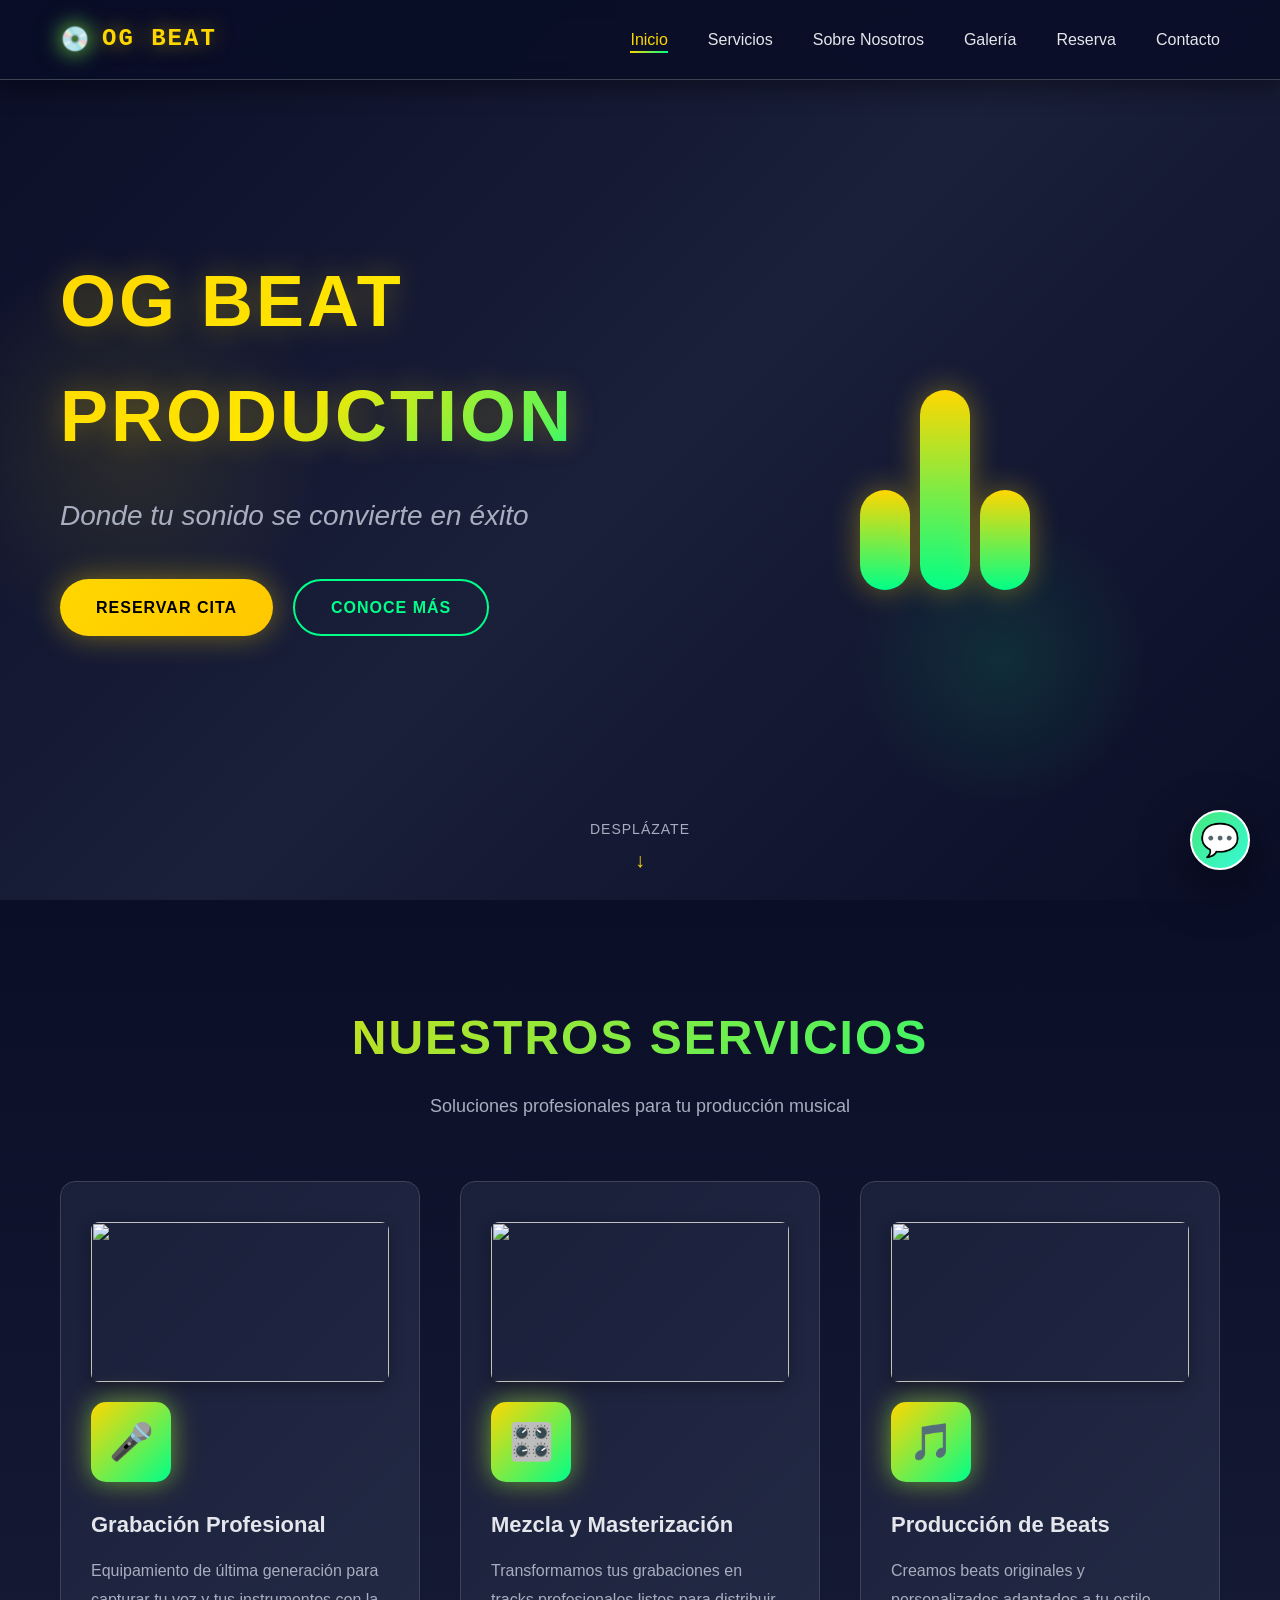
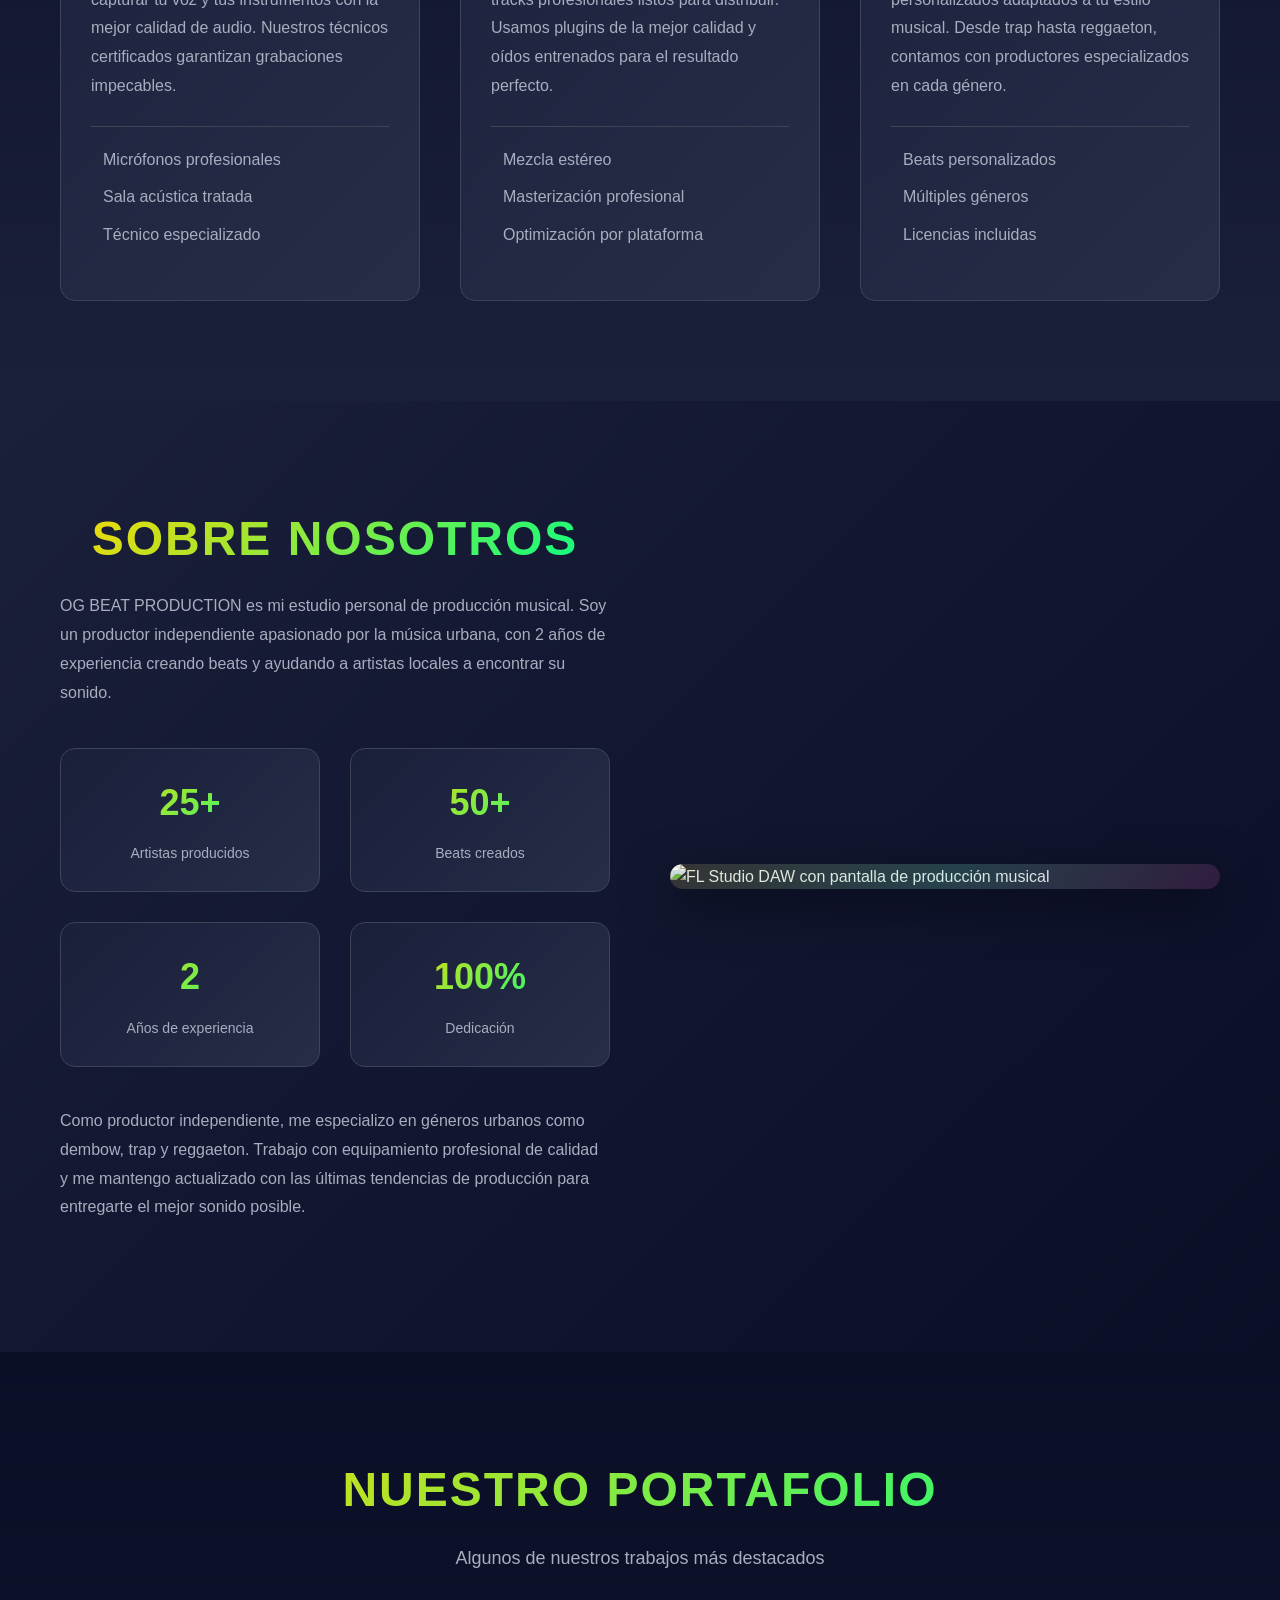
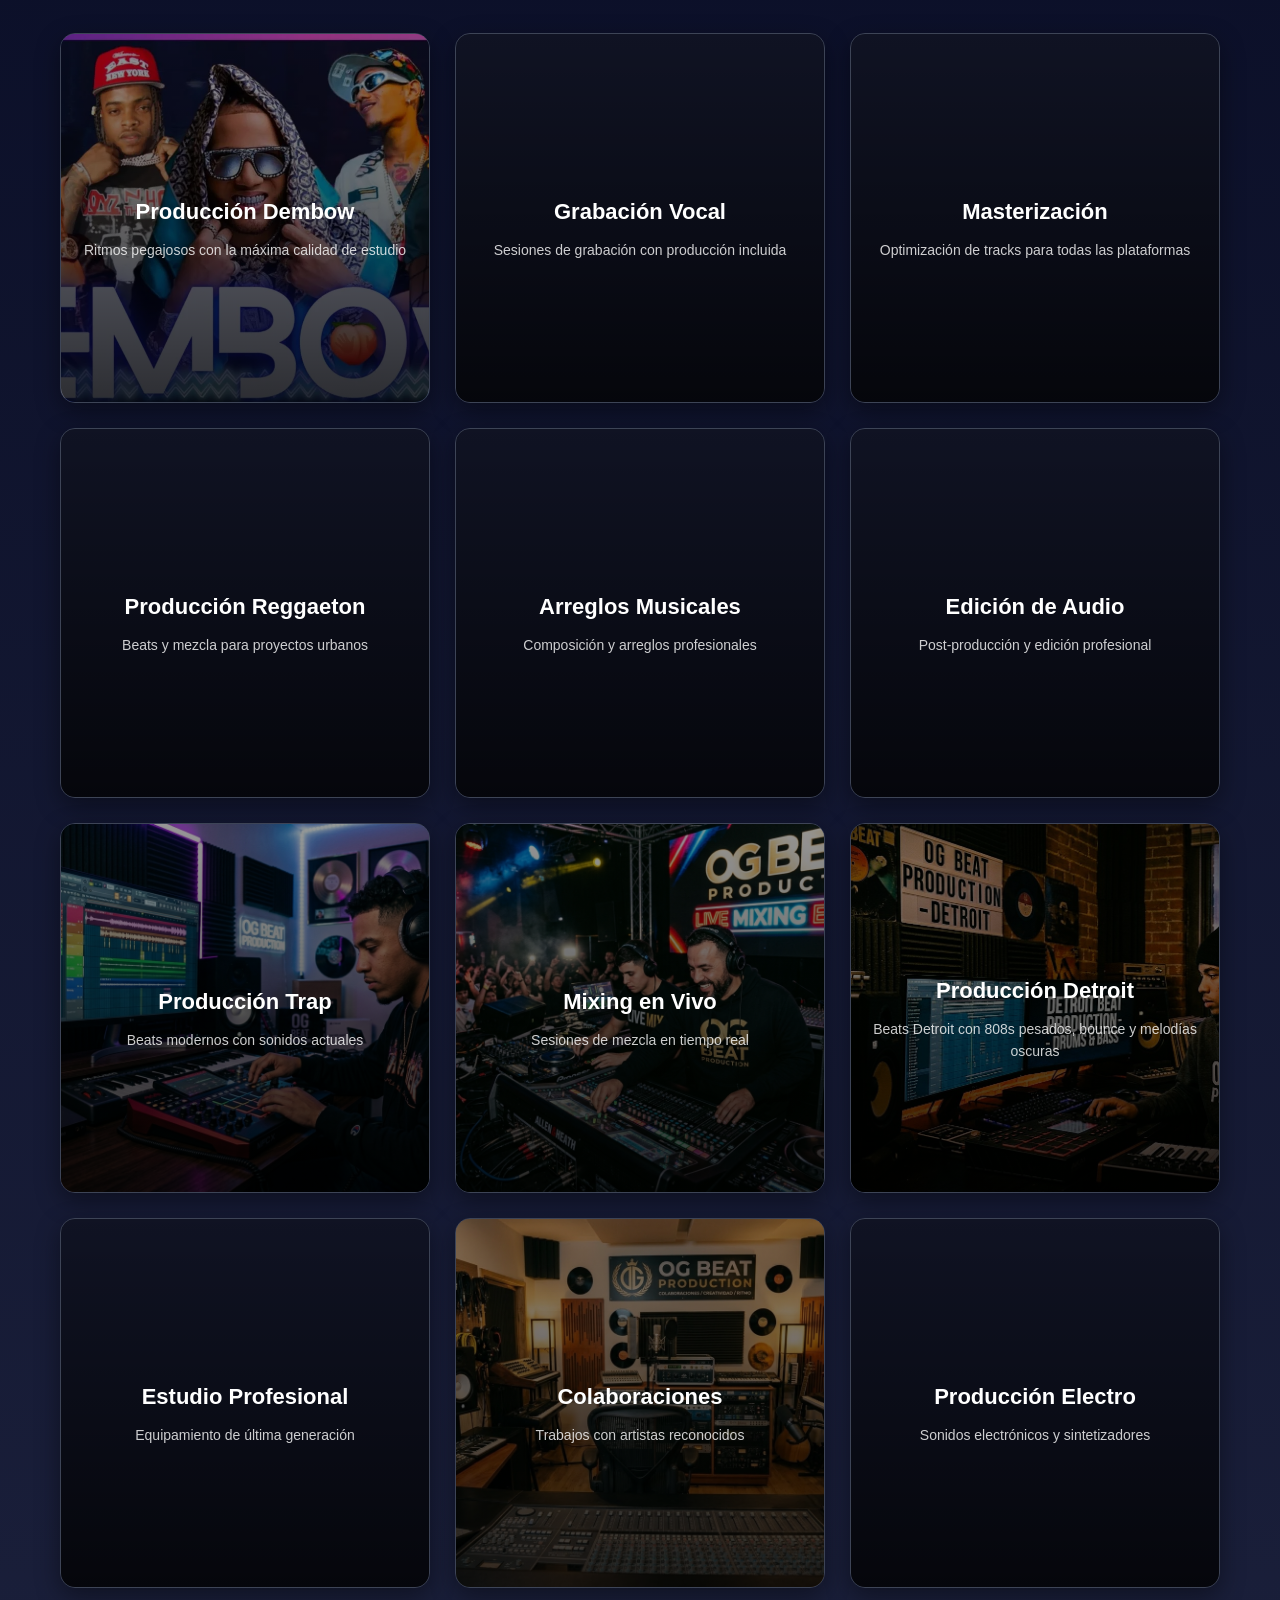
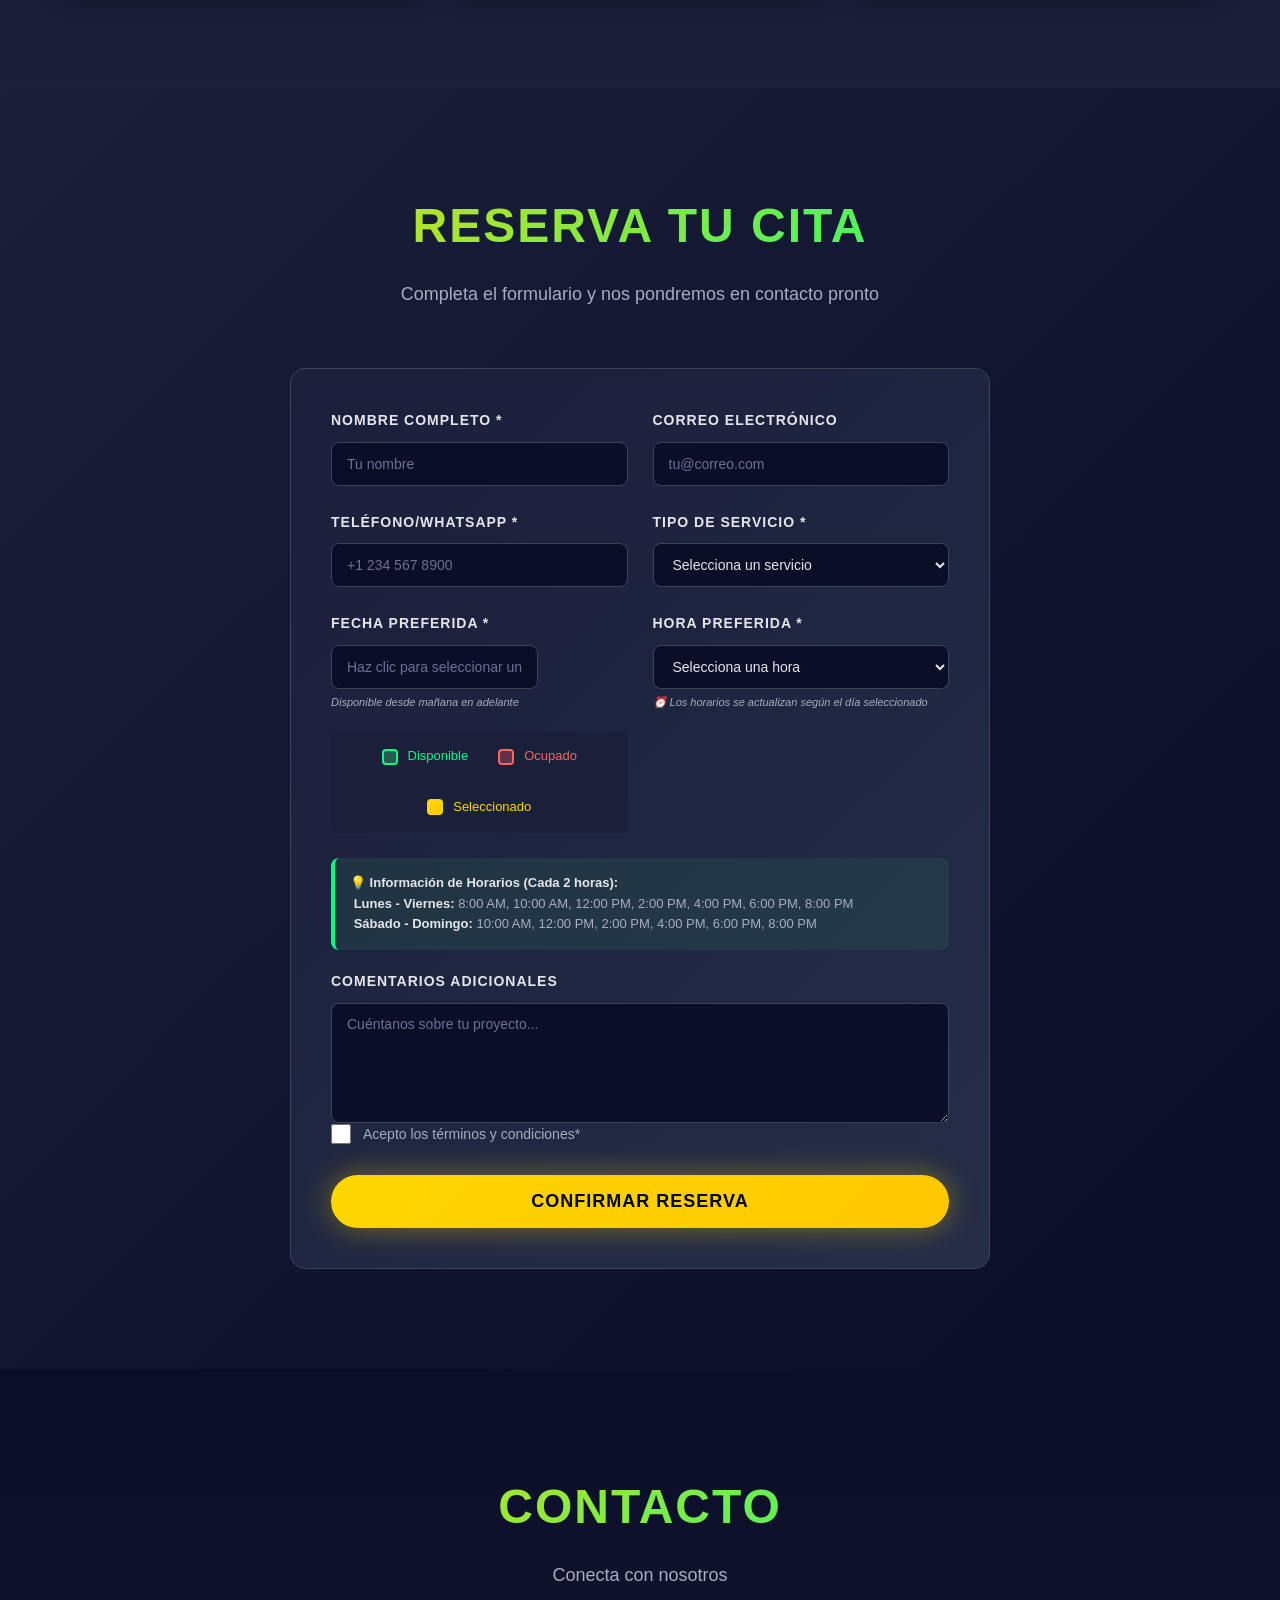
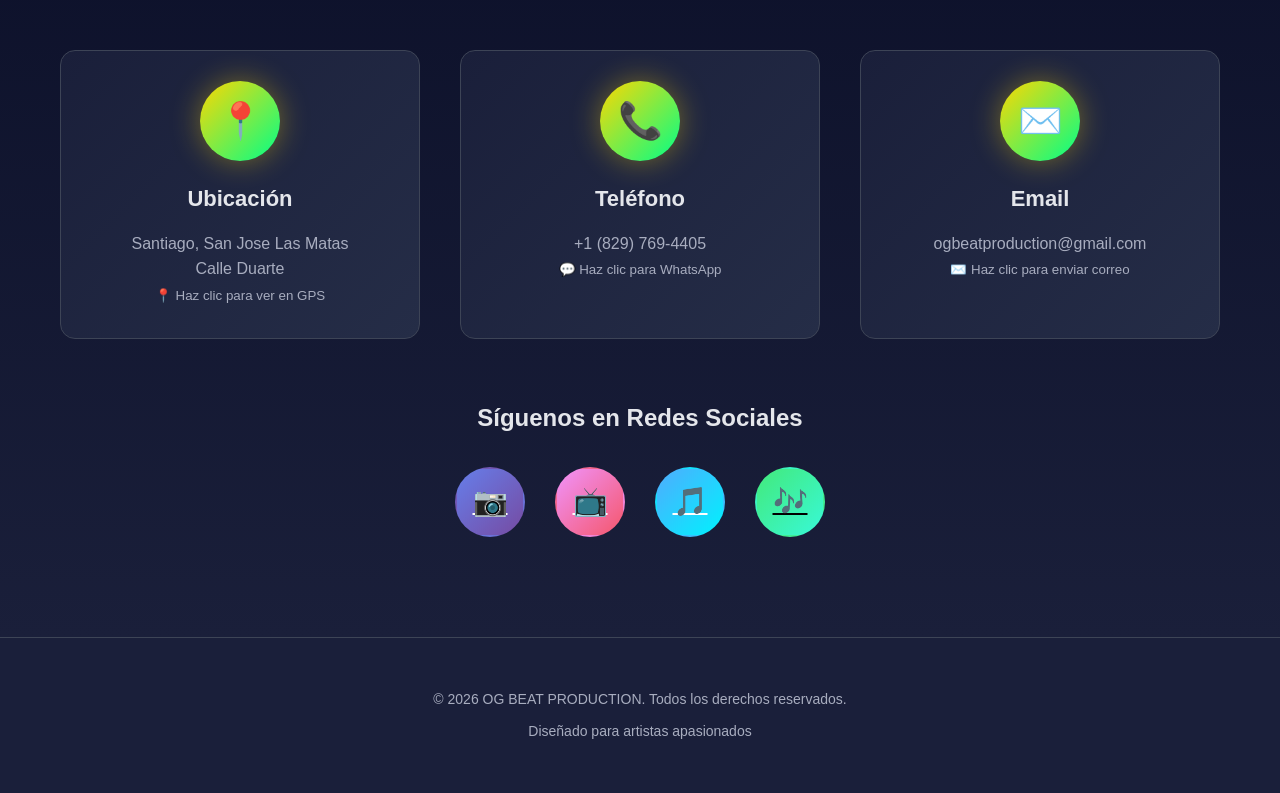
==== commit 90ba6fb0: "Implementar Content Security Policy, sanitización XSS y Rate Limiting para máxima seguridad" ====
--- a/index.html
+++ b/index.html
@@ -1,8 +1,13 @@
 <!DOCTYPE html>
 <html lang="es">
 <head>
+    <!-- Security Headers & CSP -->
+    <meta http-equiv="Content-Security-Policy" content="default-src 'self'; script-src 'self' https://cdn.jsdelivr.net 'unsafe-inline'; style-src 'self' https://fonts.googleapis.com https://cdnjs.cloudflare.com 'unsafe-inline'; font-src 'self' https://fonts.gstatic.com https://cdnjs.cloudflare.com data:; img-src 'self' https://images.unsplash.com data:; connect-src 'self' https://jhsnlrarczlchcghtzqv.supabase.co;">
+    <meta http-equiv="X-Frame-Options" content="DENY">
+    <meta http-equiv="X-Content-Type-Options" content="nosniff">
+    <meta name="referrer" content="strict-origin-when-cross-origin">
     <meta charset="UTF-8">
-    <meta name="viewport" content="width=device-width, initial-scale=1.0">
+    <meta name="viewport" content="width=device-width, initial-scale=1.0, maximum-scale=5.0">
     <meta name="description" content="OG BEAT PRODUCTION - Donde tu sonido se convierte en éxito. Estudio de producción musical profesional">
     <meta name="keywords" content="producción musical, grabación, mezcla, masterización, beats, estudio de música">
     <title>OG BEAT PRODUCTION | Estudio de Grabación</title>
@@ -12,7 +17,9 @@
     <meta name="apple-mobile-web-app-capable" content="yes">
     <meta name="apple-mobile-web-app-status-bar-style" content="black-translucent">
     <meta name="apple-mobile-web-app-title" content="OG BEATS">
-    <link rel="apple-touch-icon" href="img/apple-touch-icon.png">
+    <link rel="apple-touch-icon" href="data:image/svg+xml,%3Csvg xmlns='http://www.w3.org/2000/svg' viewBox='0 0 180 180'%3E%3Crect width='180' height='180' rx='40' fill='%230a0e27'/%3E%3Ccircle cx='90' cy='90' r='70' stroke='%23ffd700' stroke-width='8' fill='none'/%3E%3Cpath d='M70 60v60l50-30z' fill='%23ffd700'/%3E%3Cpath d='M60 140h60M60 145h60' stroke='%2300ff88' stroke-width='4' opacity='0.6'/%3E%3C/svg%3E">
+    <!-- Supabase SDK -->
+    <script src="https://cdn.jsdelivr.net/npm/@supabase/supabase-js@2"></script>
     <link rel="manifest" href="manifest.json">
     <meta name="theme-color" content="#0a0e27">
 
@@ -490,33 +497,15 @@
         <i class="fab fa-whatsapp"></i>
     </a>
 
-    <!-- Administración de Citas (Oculto por defecto) -->
-    <section id="admin-citas" style="display: none; padding: 100px 0; background: var(--color-bg);">
-        <div class="container">
-            <h2 class="section-title">Panel de Administración</h2>
-            <div id="admin-login" style="max-width: 400px; margin: 0 auto; text-align: center; background: var(--color-bg-secondary); padding: 30px; border-radius: 15px; border: 1px solid var(--color-primary);">
-                <h3>Acceso Restringido</h3>
-                <input type="password" id="admin-pass" placeholder="Contraseña" style="width: 100%; padding: 12px; margin: 20px 0; background: var(--color-bg); border: 1px solid var(--color-border); color: white; border-radius: 8px;">
-                <button onclick="loginAdmin()" class="btn btn-primary" style="width: 100%;">Entrar</button>
-            </div>
-            <div id="admin-panel" style="display: none;">
-                <div style="display: flex; justify-content: space-between; align-items: center; margin-bottom: 30px;">
-                    <h3>Solicitudes Pendientes</h3>
-                    <button onclick="logoutAdmin()" class="btn btn-secondary" style="padding: 8px 20px; font-size: 12px;">Cerrar Sesión</button>
-                </div>
-                <div id="lista-solicitudes" class="contacto-grid" style="grid-template-columns: repeat(auto-fill, minmax(300px, 1fr));">
-                    <!-- Las solicitudes se cargarán aquí dinámicamente -->
-                </div>
-            </div>
-        </div>
-    </section>
+    <!-- Administración de Citas (Eliminado) -->
+
 
     <!-- Footer -->
     <footer class="footer">
         <div class="container">
             <div class="footer-content">
                 <p>&copy; 2026 OG BEAT PRODUCTION. Todos los derechos reservados.</p>
-                <p>Diseñado con <i class="fas fa-heart" id="admin-trigger" onclick="abrirAdmin()" style="cursor: pointer; transition: transform 0.3s ease;" onmouseover="this.style.transform='scale(1.2)'" onmouseout="this.style.transform='scale(1)'"></i> para artistas apasionados</p>
+                <p>Diseñado para artistas apasionados</p>
             </div>
         </div>
     </footer>
@@ -575,6 +564,8 @@
         }, 1000);
     </script>
     
-    <script src="script.js"></script>
+    <!-- Scripts -->
+    <script src="https://cdn.jsdelivr.net/npm/@supabase/supabase-js@2"></script>
+    <script src="script.js?v=1.0.6"></script>
 </body>
 </html>
